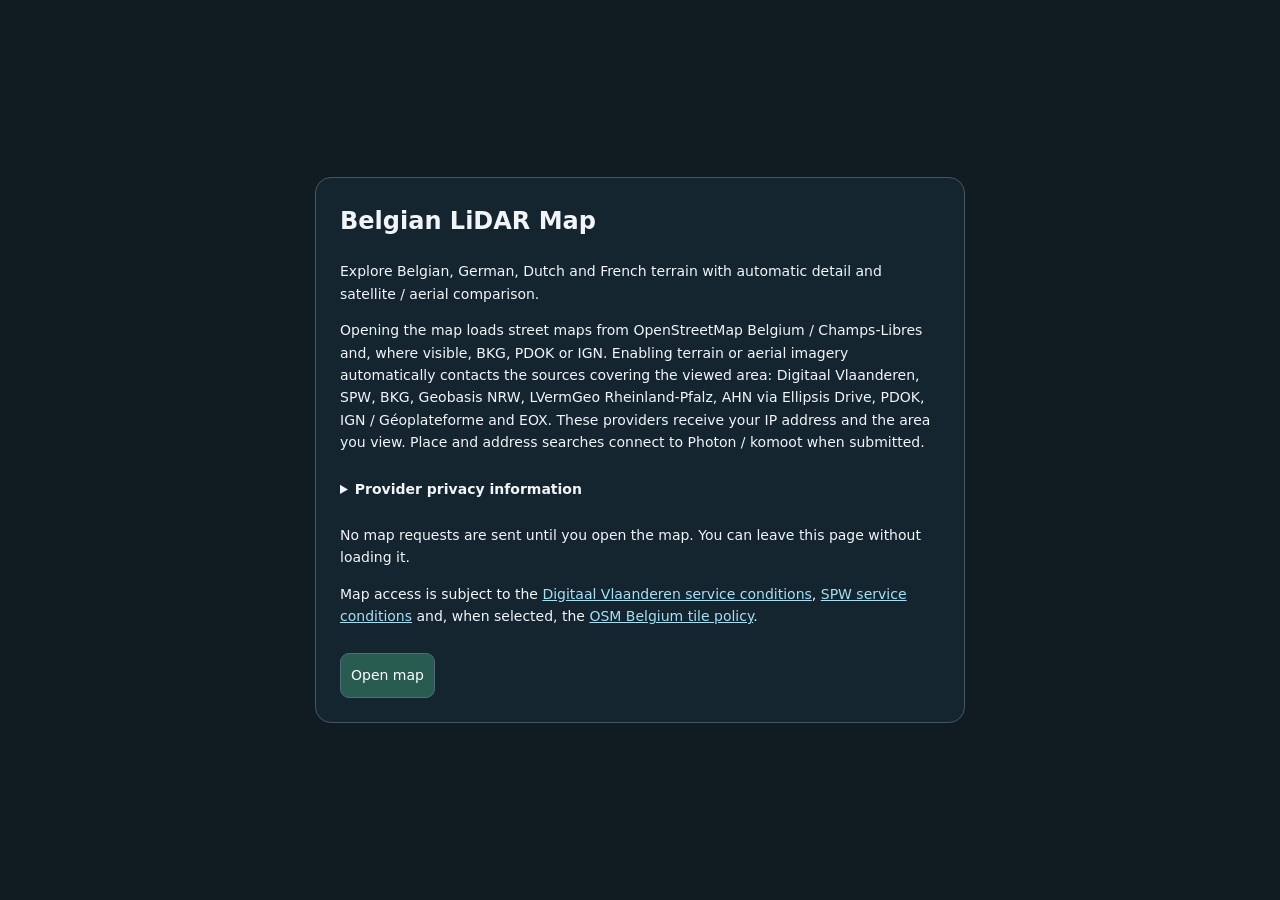
==== index.html @ ada3d0f5 "Revalidate failed cached tiles on the single bounded retry" ====
<!doctype html>
<html lang="en">
<head>
<meta charset="utf-8">
<meta name="viewport" content="width=device-width,initial-scale=1,viewport-fit=cover">
<title>Belgian LiDAR Map</title>
<link rel="stylesheet" href="vendor/leaflet/leaflet.css">
<link rel="stylesheet" href="css/styles.css">
</head>
<body>
<section id="privacyGate" class="privacy-gate" aria-labelledby="privacyTitle"><div class="privacy-card"><h1 id="privacyTitle">Belgian LiDAR Map</h1><p>Explore Belgian, German, Dutch and French terrain with automatic detail and satellite / aerial comparison.</p><p>Opening the map loads street maps from OpenStreetMap Belgium / Champs-Libres and, where visible, BKG, PDOK or IGN. Enabling terrain or aerial imagery automatically contacts the sources covering the viewed area: Digitaal Vlaanderen, SPW, BKG, Geobasis NRW, LVermGeo Rheinland-Pfalz, AHN via Ellipsis Drive, PDOK, IGN / Géoplateforme and EOX. These providers receive your IP address and the area you view. Place and address searches connect to Photon / komoot when submitted.</p><details><summary>Provider privacy information</summary><p>This viewer requests maps directly from the providers you choose. They receive your IP address, browser/request information and tile coordinates, which reveal the area being viewed. Place and address searches are sent to Photon / komoot only when you press Search or Enter. This service receives your search text, IP address and browser/request information. Coordinate input is processed locally. The application adds no analytics, cookies or browser storage; the current map position is kept in the URL fragment and can be included when you share the link.</p>
<p><strong>Digitaal Vlaanderen:</strong> the agency processes request logs and IP addresses to secure its geographic services as a task in the public interest. IP addresses are retained for at most 90 days and are accessible to service administrators. You may request access, correction, erasure, restriction or object to processing; objecting may prevent service access. Contact <a href="mailto:privacy@digitaal.vlaanderen.be">privacy@digitaal.vlaanderen.be</a>. See its <a href="https://www.vlaanderen.be/digitaal-vlaanderen/onze-diensten-en-platformen/geografische-webdiensten/gebruiksrecht-en-privacyverklaring-geografische-webdiensten" target="_blank" rel="noopener">full service privacy notice, controller details and complaint information</a>.</p>
<p><strong>German services:</strong> automatic terrain, street maps and aerial imagery send relevant map requests directly to BKG, Geobasis NRW or LVermGeo Rheinland-Pfalz. See <a href="https://www.bkg.bund.de/DE/Service/Datenschutz/datenschutz.html">BKG privacy</a>, <a href="https://www.bezreg-koeln.nrw.de/datenschutz">Bezirksregierung Köln privacy</a> and <a href="https://lvermgeo.rlp.de/datenschutz">LVermGeoRP privacy</a>.</p>
<p><strong>Netherlands:</strong> AHN terrain requests go to Ellipsis Drive; aerial and street requests go to PDOK. These services receive your IP/browser information and viewed tiles. See <a href="https://ellipsis-drive.com/privacy/">Ellipsis Drive privacy</a> and <a href="https://www.pdok.nl/privacy">PDOK privacy</a>.</p>
<p><strong>France:</strong> map, imagery and terrain requests go to IGN / Géoplateforme. See <a href="https://cartes.gouv.fr/donnees-personnelles/">cartes.gouv.fr privacy</a> and <a href="https://www.ign.fr/institut/donnees-caractere-personnel">IGN personal-data information</a>.</p>
<p><strong>EOX:</strong> satellite overview requests go to EOX IT Services GmbH, which receives your IP/browser information and viewed tiles. <a href="https://eox.at/privacy-notice/">EOX privacy</a>. The overview is the CC BY 4.0 2016 layer (2016–17 imagery), not current aerial photography.</p>
<p><strong>SPW:</strong> consult the <a href="https://geoportail.wallonie.be/vie-privee.html" target="_blank" rel="noopener">SPW privacy notice</a>; privacy contact: <a href="mailto:dpo@spw.wallonie.be">dpo@spw.wallonie.be</a>.</p>
<p><strong>OpenStreetMap Belgium / Champs-Libres:</strong> street-map requests go to their tile server. See the <a href="https://github.com/osmbe/openstreetmap-carto-be/wiki/Tile-Usage-Policy" target="_blank" rel="noopener">service and attribution policy</a> and <a href="https://www.champs-libres.coop/" target="_blank" rel="noopener">tile provider</a>.</p>
<p>When this viewer is hosted online, the website host also receives ordinary page requests and may keep access logs. Hosting-specific privacy information must be supplied by the website operator.</p></details><p>No map requests are sent until you open the map. You can leave this page without loading it.</p><p>Map access is subject to the <a href="https://www.vlaanderen.be/digitaal-vlaanderen/onze-diensten-en-platformen/geografische-webdiensten/gebruiksrecht-en-privacyverklaring-geografische-webdiensten" target="_blank" rel="noopener">Digitaal Vlaanderen service conditions</a>, <a href="https://geoportail.wallonie.be/files/documents/ConditionsSPW/LicServicesSPW.pdf" target="_blank" rel="noopener">SPW service conditions</a> and, when selected, the <a href="https://github.com/osmbe/openstreetmap-carto-be/wiki/Tile-Usage-Policy" target="_blank" rel="noopener">OSM Belgium tile policy</a>.</p><button id="startMap" type="button">Open map</button><noscript><p>Enable JavaScript to use this viewer.</p></noscript></div></section>
<div id="map" inert>
</div>
<div id="divider" class="divider">
<div class="knob">◀ ▶</div>
</div>
<aside class="panel" id="panel" inert>
<div class="heading">
<div>🗺️</div>
<div>
<strong>Belgian LiDAR Map</strong>
<small>Belgium · Germany · Netherlands · France</small>
</div>
<button id="menu" aria-label="Toggle menu">☰</button>
</div>
<div class="content">
<h3>Go to location</h3>
<div class="row">
<input id="search" class="field" type="text" placeholder="Place, address or coordinates" aria-label="Place, address or coordinates">
<button id="go">Search</button>
</div>
<div class="choices" style="margin-top:8px">
<button id="ardennes">Ardennes</button>

<button id="belgium">Belgium</button>
<button id="eifel">Eifel · 25 cm</button>
<button id="germany">Germany</button>
<button id="netherlands">Netherlands</button>
<button id="france">France</button>
</div>
<p class="muted">Search area: <strong id="searchArea">Belgium / Germany / Netherlands / France</strong>. Search data: <a href="https://www.openstreetmap.org/copyright">© OpenStreetMap contributors</a> · <a href="https://github.com/komoot/photon">Photon / komoot</a>. <a href="https://www.komoot.com/privacy">Search provider privacy</a>.</p>
<h3>Terrain layer</h3>
<select class="field" id="terrain">
<option value="auto">Automatic · finest connected detail</option>
<option value="off" selected>No LiDAR</option>
</select>
<p class="muted" id="terrainHint">Finest connected terrain wins automatically: 25 cm in Flanders / NRW; 50 cm in Wallonia, AHN Netherlands and published French LiDAR HD areas. Broader terrain fills gaps. AHN6/5 overlay AHN4 where available; French HD coverage is still being published.</p>
<h3>Compare</h3>
<label class="choice">
<input type="checkbox" id="compare" checked>
<span>Enable vertical comparison</span>
</label>
<label class="choice">
<input type="checkbox" id="compareHorizontal">
<span>Enable horizontal comparison</span>
</label>
<p class="muted">Vertical: background on the left, LiDAR on the right. Horizontal: background above, LiDAR below. Drag the white handle to compare. Only one comparison mode can be enabled.</p>
<h3>Background</h3>
<select class="field" id="background">
<option value="satellite">Satellite / aerial · automatic coverage</option>
<option value="osm" selected>Street map · automatic coverage</option>
<option value="none">No background</option>
</select>
<p class="muted" id="backgroundHint">Street maps for Belgium, Germany, Netherlands and metropolitan France.</p>
<h3>LiDAR opacity · <span id="opacityValue">100%</span>
</h3>
<input id="opacity" type="range" min="0" max="100" value="100">
<h3>Service status</h3>
<div id="status" class="status">LiDAR disabled. Choose a terrain layer.</div>
<div id="backgroundStatus" class="status" role="status"></div>
<p class="muted" id="selected">Tap map for coordinates.</p>
<div class="footer">Online connection required. Zooming past native detail does not add resolution.
<details class="sources"><summary>Sources, licences &amp; privacy</summary>
<p>Independent viewer; no provider affiliation or endorsement. Source permissions were reviewed on 10 November 2026 for this public interactive viewer. Map data keep their own licences and service conditions; the MIT code licence does not cover them. Keep provider credits and licence links visible, including in shared screenshots. Source resolution, capture date and positional accuracy differ; this is not a survey or a guarantee that features exist. A disclaimer does not grant extra data rights.</p>
<ul>
<li>Flanders terrain: <a href="https://www.vlaanderen.be/datavindplaats/catalogus/digitaal-hoogtemodel-ii-multidirectionale-hillshade-25-cm">DHM II hillshade</a>. Bron: Digitaal Vlaanderen. Public geographic service use is subject to the linked dataset and service conditions.</li>
<li>Flanders/Brussels aerial imagery: <a href="https://www.vlaanderen.be/datavindplaats/catalogus/wmts-orthofotomozaiek-middenschalig-winteropnamen-kleur-meest-recent-vlaanderen">most recent winter orthophoto mosaic</a>. Bron: Luchtopnamen Digitaal Vlaanderen. See dataset metadata for dates and reuse conditions.</li>
<li>Wallonia terrain: Service public de Wallonie (SPW), <a href="https://geoportail.wallonie.be/catalogue/89b00953-efdb-449b-baec-1c8e7ce483b5.html">MNT 2021–2022 hillshade</a>, © SPW 2021–2022, <a href="https://creativecommons.org/licenses/by/4.0/">CC BY 4.0</a>.</li>
<li>Wallonia aerial imagery: Service public de Wallonie (SPW), <a href="https://geoportail.wallonie.be/catalogue/ad55c2ce-62ad-4c3c-b3cf-8fbc270a6b6e.html">Orthophotos 2023 Été</a>, © SPW 2023, <a href="https://creativecommons.org/licenses/by/4.0/">CC BY 4.0</a>. This full-coverage 2023 layer is not a claim to the latest imagery everywhere.</li>
<li>SPW services: <a href="https://geoportail.wallonie.be/files/documents/ConditionsSPW/LicServicesSPW.pdf">service terms</a>. Normal interactive viewing only; no bulk downloads or prefetching.</li>
<li>Germany overview and colour map: © GeoBasis-DE / <a href="https://www.bkg.bund.de">BKG</a> (2026), <a href="https://creativecommons.org/licenses/by/4.0/">CC BY 4.0</a>. <a href="https://basemap.de/produkte-und-dienste/web-raster-schummerung/">Terrain documentation</a> and <a href="https://sgx.geodatenzentrum.de/public/gdz/lizenz/deu/nutzungsbedingungen_basemapde.pdf">terms</a>. Hillshade uses DGM5 with rendered pixels approximately 6.4 m; the viewer automatically overlays the connected finer regional layers.</li>
<li>North Rhine-Westphalia: <a href="https://www.bezreg-koeln.nrw.de/geobasis-nrw/produkte-und-dienste/hoehenmodelle/digitale-gelaendemodelle/gelaendeschummerung">Geobasis NRW · 0.25 m hillshade</a> and <a href="https://www.wms.nrw.de/geobasis/wms_nw_dop?SERVICE=WMS&amp;REQUEST=GetCapabilities">10 cm aerial photography</a>, <a href="https://www.govdata.de/dl-de/zero-2-0">dl-de/zero-2-0</a>.</li>
<li>Rhineland-Palatinate: ©GeoBasis-DE / <a href="https://www.lvermgeo.rlp.de">LVermGeoRP</a> 2026, <a href="https://www.govdata.de/dl-de/by-2-0">dl-de/by-2-0</a> [Daten bearbeitet]. <a href="https://www.geoportal.rlp.de/mapbender/php/mod_showMetadata.php?id=49357&amp;layout=tabs&amp;resource=layer">Hillshade 1 m metadata</a> and <a href="https://geo4.service24.rlp.de/wms/rp_dop20.fcgi?SERVICE=WMS&amp;REQUEST=GetCapabilities">20 cm aerial photography</a>.</li>
<li>Netherlands terrain: <a href="https://www.ahn.nl/dataroom">Actueel Hoogtebestand Nederland (AHN)</a>, 0.5 m ground model, AHN4 (CC0), AHN5/6 (<a href="https://creativecommons.org/licenses/by/4.0/">CC BY 4.0</a>), public services published through Ellipsis Drive. Newer available pixels overlay older coverage. The viewer requests a modified hillshade rendering; real no-data gaps remain.</li>
<li>Netherlands aerial imagery: <a href="https://www.pdok.nl/-/hoge-resolutie-luchtfoto-2026-nu-beschikbaar-bij-pdok">Samenwerkingsverband Beeldmateriaal / PDOK, current high-resolution mosaic</a>, 2026 release, 5–8 cm; <a href="https://creativecommons.org/licenses/by/4.0/">CC BY 4.0</a>. Street map: <a href="https://www.kadaster.nl/zakelijk/producten/geo-informatie/brt-achtergrondkaart">Kadaster / PDOK BRT Achtergrondkaart</a>, CC BY 4.0. <a href="https://www.pdok.nl/copyright">PDOK conditions</a>.</li>
<li>Metropolitan France and Corsica: © IGN / Géoplateforme, <a href="https://www.data.gouv.fr/datasets/mnt-lidar-hd">LiDAR HD MNT 50 cm</a>, with <a href="https://www.data.gouv.fr/datasets/rge-alti-r">RGE ALTI / broader terrain</a> underneath; <a href="https://www.data.gouv.fr/datasets/bd-ortho-r">BD ORTHO</a> aerial imagery (typically 20 cm) and <a href="https://www.data.gouv.fr/datasets/plan-ign">Plan IGN</a>. <a href="https://www.etalab.gouv.fr/licence-ouverte-open-licence/">Licence Ouverte / Open Licence 2.0</a>. Sources consulted 10 November 2026; capture/update dates vary by area and are given in the linked source metadata. HD coverage is being published progressively; some protected areas and no-data gaps are absent. <a href="https://cartes.gouv.fr/cgu/">Service terms</a>.</li>
<li>Country/region display masks: <a href="https://www.naturalearthdata.com/about/terms-of-use/">Natural Earth, public domain</a>, generalized 1:10 million boundaries. Used to clip Dutch/French imagery and street maps; narrow edge gaps are possible. These are not survey boundaries.</li>
<li>Satellite fallback: <a href="https://cloudless.eox.at">EOxCloudless</a> by <a href="https://eox.at">EOX IT Services GmbH</a> (Contains modified Copernicus Sentinel data 2016 &amp; 2017), <a href="https://creativecommons.org/licenses/by/4.0/">CC BY 4.0</a>. <a href="https://cloudless.eox.at/license-non-commercial">Product licence and attribution</a>. Only the 2016 vintage is used; later vintages have different conditions. This older overview fills gaps outside the connected detailed aerial services.</li>
<li>Street map: © <a href="https://www.openstreetmap.org/copyright">OpenStreetMap contributors</a> (ODbL data), tiles generated by <a href="https://www.champs-libres.coop/">Champs-Libres</a>, under the <a href="https://github.com/osmbe/openstreetmap-carto-be/wiki/Tile-Usage-Policy">Belgian tile-service policy</a>.</li>
</ul>
<p>Display changes: services reproject imagery for this map; the viewer clips, scales and changes opacity to compare layers. The composite puts finer sources above coarser ones, with transparent gaps showing the underlying source. AHN elevations are rendered as grayscale hillshade (315° illumination, 45° altitude, no vertical exaggeration). It does not edit the underlying source datasets. Higher zoom does not add native detail. Keep credits visible in shared screenshots.</p>
<h3>Privacy</h3>
<p>This viewer requests maps directly from the providers you choose. They receive your IP address, browser/request information and tile coordinates, which reveal the area being viewed. Place and address searches are sent to Photon / komoot only when you press Search or Enter. This service receives your search text, IP address and browser/request information. Coordinate input is processed locally. The application adds no analytics, cookies or browser storage; the current map position is kept in the URL fragment and can be included when you share the link.</p>
<p><strong>Digitaal Vlaanderen:</strong> the agency processes request logs and IP addresses to secure its geographic services as a task in the public interest. IP addresses are retained for at most 90 days and are accessible to service administrators. You may request access, correction, erasure, restriction or object to processing; objecting may prevent service access. Contact <a href="mailto:privacy@digitaal.vlaanderen.be">privacy@digitaal.vlaanderen.be</a>. See its <a href="https://www.vlaanderen.be/digitaal-vlaanderen/onze-diensten-en-platformen/geografische-webdiensten/gebruiksrecht-en-privacyverklaring-geografische-webdiensten" target="_blank" rel="noopener">full service privacy notice, controller details and complaint information</a>.</p>
<p><strong>German services:</strong> automatic terrain, street maps and aerial imagery send relevant map requests directly to BKG, Geobasis NRW or LVermGeo Rheinland-Pfalz. See <a href="https://www.bkg.bund.de/DE/Service/Datenschutz/datenschutz.html">BKG privacy</a>, <a href="https://www.bezreg-koeln.nrw.de/datenschutz">Bezirksregierung Köln privacy</a> and <a href="https://lvermgeo.rlp.de/datenschutz">LVermGeoRP privacy</a>.</p>
<p><strong>Netherlands:</strong> AHN terrain requests go to Ellipsis Drive; aerial and street requests go to PDOK. These services receive your IP/browser information and viewed tiles. See <a href="https://ellipsis-drive.com/privacy/">Ellipsis Drive privacy</a> and <a href="https://www.pdok.nl/privacy">PDOK privacy</a>.</p>
<p><strong>France:</strong> map, imagery and terrain requests go to IGN / Géoplateforme. See <a href="https://cartes.gouv.fr/donnees-personnelles/">cartes.gouv.fr privacy</a> and <a href="https://www.ign.fr/institut/donnees-caractere-personnel">IGN personal-data information</a>.</p>
<p><strong>EOX:</strong> satellite overview requests go to EOX IT Services GmbH, which receives your IP/browser information and viewed tiles. <a href="https://eox.at/privacy-notice/">EOX privacy</a>. The overview is the CC BY 4.0 2016 layer (2016–17 imagery), not current aerial photography.</p>
<p><strong>SPW:</strong> consult the <a href="https://geoportail.wallonie.be/vie-privee.html" target="_blank" rel="noopener">SPW privacy notice</a>; privacy contact: <a href="mailto:dpo@spw.wallonie.be">dpo@spw.wallonie.be</a>.</p>
<p><strong>OpenStreetMap Belgium / Champs-Libres:</strong> street-map requests go to their tile server. See the <a href="https://github.com/osmbe/openstreetmap-carto-be/wiki/Tile-Usage-Policy" target="_blank" rel="noopener">service and attribution policy</a> and <a href="https://www.champs-libres.coop/" target="_blank" rel="noopener">tile provider</a>.</p>
<p>When this viewer is hosted online, the website host also receives ordinary page requests and may keep access logs. Hosting-specific privacy information must be supplied by the website operator.</p>
<details><summary>Leaflet 1.9.4 · BSD-2-Clause licence</summary><pre class="licence">BSD 2-Clause License

Copyright (c) 2010-2023, Volodymyr Agafonkin
Copyright (c) 2010-2011, CloudMade
All rights reserved.

Redistribution and use in source and binary forms, with or without
modification, are permitted provided that the following conditions are met:

1. Redistributions of source code must retain the above copyright notice, this
   list of conditions and the following disclaimer.

2. Redistributions in binary form must reproduce the above copyright notice,
   this list of conditions and the following disclaimer in the documentation
   and/or other materials provided with the distribution.

THIS SOFTWARE IS PROVIDED BY THE COPYRIGHT HOLDERS AND CONTRIBUTORS "AS IS"
AND ANY EXPRESS OR IMPLIED WARRANTIES, INCLUDING, BUT NOT LIMITED TO, THE
IMPLIED WARRANTIES OF MERCHANTABILITY AND FITNESS FOR A PARTICULAR PURPOSE ARE
DISCLAIMED. IN NO EVENT SHALL THE COPYRIGHT HOLDER OR CONTRIBUTORS BE LIABLE
FOR ANY DIRECT, INDIRECT, INCIDENTAL, SPECIAL, EXEMPLARY, OR CONSEQUENTIAL
DAMAGES (INCLUDING, BUT NOT LIMITED TO, PROCUREMENT OF SUBSTITUTE GOODS OR
SERVICES; LOSS OF USE, DATA, OR PROFITS; OR BUSINESS INTERRUPTION) HOWEVER
CAUSED AND ON ANY THEORY OF LIABILITY, WHETHER IN CONTRACT, STRICT LIABILITY,
OR TORT (INCLUDING NEGLIGENCE OR OTHERWISE) ARISING IN ANY WAY OUT OF THE USE
OF THIS SOFTWARE, EVEN IF ADVISED OF THE POSSIBILITY OF SUCH DAMAGE.
</pre></details>
<p>Only ordinary interactive viewing is provided: no bulk requests, offline map packs or prefetching. Public services can limit access or change. The website operator remains responsible for hosting-specific privacy and contact information.
</p><p>The original viewer code is MIT licensed. This does not license the map datasets, provider services or third-party software under MIT.</p>
</details>
</div>
</div>
</aside>
<div class="coords" id="coords">
</div>
<script src="vendor/leaflet/leaflet.js"></script>
<script src="js/map.js"></script>
<script src="js/coverage.js?v=nlfr-6"></script>
<script src="js/layers.js?v=nlfr-6"></script>
<script src="js/comparison.js"></script>
<script src="js/app.js?v=nlfr-6"></script>
</body>
</html>
---- vendor/leaflet/leaflet.css ----
/* required styles */

.leaflet-pane,
.leaflet-tile,
.leaflet-marker-icon,
.leaflet-marker-shadow,
.leaflet-tile-container,
.leaflet-pane > svg,
.leaflet-pane > canvas,
.leaflet-zoom-box,
.leaflet-image-layer,
.leaflet-layer {
	position: absolute;
	left: 0;
	top: 0;
	}
.leaflet-container {
	overflow: hidden;
	}
.leaflet-tile,
.leaflet-marker-icon,
.leaflet-marker-shadow {
	-webkit-user-select: none;
	   -moz-user-select: none;
	        user-select: none;
	  -webkit-user-drag: none;
	}
/* Prevents IE11 from highlighting tiles in blue */
.leaflet-tile::selection {
	background: transparent;
}
/* Safari renders non-retina tile on retina better with this, but Chrome is worse */
.leaflet-safari .leaflet-tile {
	image-rendering: -webkit-optimize-contrast;
	}
/* hack that prevents hw layers "stretching" when loading new tiles */
.leaflet-safari .leaflet-tile-container {
	width: 1600px;
	height: 1600px;
	-webkit-transform-origin: 0 0;
	}
.leaflet-marker-icon,
.leaflet-marker-shadow {
	display: block;
	}
/* .leaflet-container svg: reset svg max-width decleration shipped in Joomla! (joomla.org) 3.x */
/* .leaflet-container img: map is broken in FF if you have max-width: 100% on tiles */
.leaflet-container .leaflet-overlay-pane svg {
	max-width: none !important;
	max-height: none !important;
	}
.leaflet-container .leaflet-marker-pane img,
.leaflet-container .leaflet-shadow-pane img,
.leaflet-container .leaflet-tile-pane img,
.leaflet-container img.leaflet-image-layer,
.leaflet-container .leaflet-tile {
	max-width: none !important;
	max-height: none !important;
	width: auto;
	padding: 0;
	}

.leaflet-container img.leaflet-tile {
	/* See: https://bugs.chromium.org/p/chromium/issues/detail?id=600120 */
	mix-blend-mode: plus-lighter;
}

.leaflet-container.leaflet-touch-zoom {
	-ms-touch-action: pan-x pan-y;
	touch-action: pan-x pan-y;
	}
.leaflet-container.leaflet-touch-drag {
	-ms-touch-action: pinch-zoom;
	/* Fallback for FF which doesn't support pinch-zoom */
	touch-action: none;
	touch-action: pinch-zoom;
}
.leaflet-container.leaflet-touch-drag.leaflet-touch-zoom {
	-ms-touch-action: none;
	touch-action: none;
}
.leaflet-container {
	-webkit-tap-highlight-color: transparent;
}
.leaflet-container a {
	-webkit-tap-highlight-color: rgba(51, 181, 229, 0.4);
}
.leaflet-tile {
	filter: inherit;
	visibility: hidden;
	}
.leaflet-tile-loaded {
	visibility: inherit;
	}
.leaflet-zoom-box {
	width: 0;
	height: 0;
	-moz-box-sizing: border-box;
	     box-sizing: border-box;
	z-index: 800;
	}
/* workaround for https://bugzilla.mozilla.org/show_bug.cgi?id=888319 */
.leaflet-overlay-pane svg {
	-moz-user-select: none;
	}

.leaflet-pane         { z-index: 400; }

.leaflet-tile-pane    { z-index: 200; }
.leaflet-overlay-pane { z-index: 400; }
.leaflet-shadow-pane  { z-index: 500; }
.leaflet-marker-pane  { z-index: 600; }
.leaflet-tooltip-pane   { z-index: 650; }
.leaflet-popup-pane   { z-index: 700; }

.leaflet-map-pane canvas { z-index: 100; }
.leaflet-map-pane svg    { z-index: 200; }

.leaflet-vml-shape {
	width: 1px;
	height: 1px;
	}
.lvml {
	behavior: url(#default#VML);
	display: inline-block;
	position: absolute;
	}


/* control positioning */

.leaflet-control {
	position: relative;
	z-index: 800;
	pointer-events: visiblePainted; /* IE 9-10 doesn't have auto */
	pointer-events: auto;
	}
.leaflet-top,
.leaflet-bottom {
	position: absolute;
	z-index: 1000;
	pointer-events: none;
	}
.leaflet-top {
	top: 0;
	}
.leaflet-right {
	right: 0;
	}
.leaflet-bottom {
	bottom: 0;
	}
.leaflet-left {
	left: 0;
	}
.leaflet-control {
	float: left;
	clear: both;
	}
.leaflet-right .leaflet-control {
	float: right;
	}
.leaflet-top .leaflet-control {
	margin-top: 10px;
	}
.leaflet-bottom .leaflet-control {
	margin-bottom: 10px;
	}
.leaflet-left .leaflet-control {
	margin-left: 10px;
	}
.leaflet-right .leaflet-control {
	margin-right: 10px;
	}


/* zoom and fade animations */

.leaflet-fade-anim .leaflet-popup {
	opacity: 0;
	-webkit-transition: opacity 0.2s linear;
	   -moz-transition: opacity 0.2s linear;
	        transition: opacity 0.2s linear;
	}
.leaflet-fade-anim .leaflet-map-pane .leaflet-popup {
	opacity: 1;
	}
.leaflet-zoom-animated {
	-webkit-transform-origin: 0 0;
	    -ms-transform-origin: 0 0;
	        transform-origin: 0 0;
	}
svg.leaflet-zoom-animated {
	will-change: transform;
}

.leaflet-zoom-anim .leaflet-zoom-animated {
	-webkit-transition: -webkit-transform 0.25s cubic-bezier(0,0,0.25,1);
	   -moz-transition:    -moz-transform 0.25s cubic-bezier(0,0,0.25,1);
	        transition:         transform 0.25s cubic-bezier(0,0,0.25,1);
	}
.leaflet-zoom-anim .leaflet-tile,
.leaflet-pan-anim .leaflet-tile {
	-webkit-transition: none;
	   -moz-transition: none;
	        transition: none;
	}

.leaflet-zoom-anim .leaflet-zoom-hide {
	visibility: hidden;
	}


/* cursors */

.leaflet-interactive {
	cursor: pointer;
	}
.leaflet-grab {
	cursor: -webkit-grab;
	cursor:    -moz-grab;
	cursor:         grab;
	}
.leaflet-crosshair,
.leaflet-crosshair .leaflet-interactive {
	cursor: crosshair;
	}
.leaflet-popup-pane,
.leaflet-control {
	cursor: auto;
	}
.leaflet-dragging .leaflet-grab,
.leaflet-dragging .leaflet-grab .leaflet-interactive,
.leaflet-dragging .leaflet-marker-draggable {
	cursor: move;
	cursor: -webkit-grabbing;
	cursor:    -moz-grabbing;
	cursor:         grabbing;
	}

/* marker & overlays interactivity */
.leaflet-marker-icon,
.leaflet-marker-shadow,
.leaflet-image-layer,
.leaflet-pane > svg path,
.leaflet-tile-container {
	pointer-events: none;
	}

.leaflet-marker-icon.leaflet-interactive,
.leaflet-image-layer.leaflet-interactive,
.leaflet-pane > svg path.leaflet-interactive,
svg.leaflet-image-layer.leaflet-interactive path {
	pointer-events: visiblePainted; /* IE 9-10 doesn't have auto */
	pointer-events: auto;
	}

/* visual tweaks */

.leaflet-container {
	background: #ddd;
	outline-offset: 1px;
	}
.leaflet-container a {
	color: #0078A8;
	}
.leaflet-zoom-box {
	border: 2px dotted #38f;
	background: rgba(255,255,255,0.5);
	}


/* general typography */
.leaflet-container {
	font-family: "Helvetica Neue", Arial, Helvetica, sans-serif;
	font-size: 12px;
	font-size: 0.75rem;
	line-height: 1.5;
	}


/* general toolbar styles */

.leaflet-bar {
	box-shadow: 0 1px 5px rgba(0,0,0,0.65);
	border-radius: 4px;
	}
.leaflet-bar a {
	background-color: #fff;
	border-bottom: 1px solid #ccc;
	width: 26px;
	height: 26px;
	line-height: 26px;
	display: block;
	text-align: center;
	text-decoration: none;
	color: black;
	}
.leaflet-bar a,
.leaflet-control-layers-toggle {
	background-position: 50% 50%;
	background-repeat: no-repeat;
	display: block;
	}
.leaflet-bar a:hover,
.leaflet-bar a:focus {
	background-color: #f4f4f4;
	}
.leaflet-bar a:first-child {
	border-top-left-radius: 4px;
	border-top-right-radius: 4px;
	}
.leaflet-bar a:last-child {
	border-bottom-left-radius: 4px;
	border-bottom-right-radius: 4px;
	border-bottom: none;
	}
.leaflet-bar a.leaflet-disabled {
	cursor: default;
	background-color: #f4f4f4;
	color: #bbb;
	}

.leaflet-touch .leaflet-bar a {
	width: 30px;
	height: 30px;
	line-height: 30px;
	}
.leaflet-touch .leaflet-bar a:first-child {
	border-top-left-radius: 2px;
	border-top-right-radius: 2px;
	}
.leaflet-touch .leaflet-bar a:last-child {
	border-bottom-left-radius: 2px;
	border-bottom-right-radius: 2px;
	}

/* zoom control */

.leaflet-control-zoom-in,
.leaflet-control-zoom-out {
	font: bold 18px 'Lucida Console', Monaco, monospace;
	text-indent: 1px;
	}

.leaflet-touch .leaflet-control-zoom-in, .leaflet-touch .leaflet-control-zoom-out  {
	font-size: 22px;
	}


/* layers control */

.leaflet-control-layers {
	box-shadow: 0 1px 5px rgba(0,0,0,0.4);
	background: #fff;
	border-radius: 5px;
	}
.leaflet-control-layers-toggle {
	background-image: url(images/layers.png);
	width: 36px;
	height: 36px;
	}
.leaflet-retina .leaflet-control-layers-toggle {
	background-image: url(images/layers-2x.png);
	background-size: 26px 26px;
	}
.leaflet-touch .leaflet-control-layers-toggle {
	width: 44px;
	height: 44px;
	}
.leaflet-control-layers .leaflet-control-layers-list,
.leaflet-control-layers-expanded .leaflet-control-layers-toggle {
	display: none;
	}
.leaflet-control-layers-expanded .leaflet-control-layers-list {
	display: block;
	position: relative;
	}
.leaflet-control-layers-expanded {
	padding: 6px 10px 6px 6px;
	color: #333;
	background: #fff;
	}
.leaflet-control-layers-scrollbar {
	overflow-y: scroll;
	overflow-x: hidden;
	padding-right: 5px;
	}
.leaflet-control-layers-selector {
	margin-top: 2px;
	position: relative;
	top: 1px;
	}
.leaflet-control-layers label {
	display: block;
	font-size: 13px;
	font-size: 1.08333em;
	}
.leaflet-control-layers-separator {
	height: 0;
	border-top: 1px solid #ddd;
	margin: 5px -10px 5px -6px;
	}

/* Default icon URLs */
.leaflet-default-icon-path { /* used only in path-guessing heuristic, see L.Icon.Default */
	background-image: url(images/marker-icon.png);
	}


/* attribution and scale controls */

.leaflet-container .leaflet-control-attribution {
	background: #fff;
	background: rgba(255, 255, 255, 0.8);
	margin: 0;
	}
.leaflet-control-attribution,
.leaflet-control-scale-line {
	padding: 0 5px;
	color: #333;
	line-height: 1.4;
	}
.leaflet-control-attribution a {
	text-decoration: none;
	}
.leaflet-control-attribution a:hover,
.leaflet-control-attribution a:focus {
	text-decoration: underline;
	}
.leaflet-attribution-flag {
	display: inline !important;
	vertical-align: baseline !important;
	width: 1em;
	height: 0.6669em;
	}
.leaflet-left .leaflet-control-scale {
	margin-left: 5px;
	}
.leaflet-bottom .leaflet-control-scale {
	margin-bottom: 5px;
	}
.leaflet-control-scale-line {
	border: 2px solid #777;
	border-top: none;
	line-height: 1.1;
	padding: 2px 5px 1px;
	white-space: nowrap;
	-moz-box-sizing: border-box;
	     box-sizing: border-box;
	background: rgba(255, 255, 255, 0.8);
	text-shadow: 1px 1px #fff;
	}
.leaflet-control-scale-line:not(:first-child) {
	border-top: 2px solid #777;
	border-bottom: none;
	margin-top: -2px;
	}
.leaflet-control-scale-line:not(:first-child):not(:last-child) {
	border-bottom: 2px solid #777;
	}

.leaflet-touch .leaflet-control-attribution,
.leaflet-touch .leaflet-control-layers,
.leaflet-touch .leaflet-bar {
	box-shadow: none;
	}
.leaflet-touch .leaflet-control-layers,
.leaflet-touch .leaflet-bar {
	border: 2px solid rgba(0,0,0,0.2);
	background-clip: padding-box;
	}


/* popup */

.leaflet-popup {
	position: absolute;
	text-align: center;
	margin-bottom: 20px;
	}
.leaflet-popup-content-wrapper {
	padding: 1px;
	text-align: left;
	border-radius: 12px;
	}
.leaflet-popup-content {
	margin: 13px 24px 13px 20px;
	line-height: 1.3;
	font-size: 13px;
	font-size: 1.08333em;
	min-height: 1px;
	}
.leaflet-popup-content p {
	margin: 17px 0;
	margin: 1.3em 0;
	}
.leaflet-popup-tip-container {
	width: 40px;
	height: 20px;
	position: absolute;
	left: 50%;
	margin-top: -1px;
	margin-left: -20px;
	overflow: hidden;
	pointer-events: none;
	}
.leaflet-popup-tip {
	width: 17px;
	height: 17px;
	padding: 1px;

	margin: -10px auto 0;
	pointer-events: auto;

	-webkit-transform: rotate(45deg);
	   -moz-transform: rotate(45deg);
	    -ms-transform: rotate(45deg);
	        transform: rotate(45deg);
	}
.leaflet-popup-content-wrapper,
.leaflet-popup-tip {
	background: white;
	color: #333;
	box-shadow: 0 3px 14px rgba(0,0,0,0.4);
	}
.leaflet-container a.leaflet-popup-close-button {
	position: absolute;
	top: 0;
	right: 0;
	border: none;
	text-align: center;
	width: 24px;
	height: 24px;
	font: 16px/24px Tahoma, Verdana, sans-serif;
	color: #757575;
	text-decoration: none;
	background: transparent;
	}
.leaflet-container a.leaflet-popup-close-button:hover,
.leaflet-container a.leaflet-popup-close-button:focus {
	color: #585858;
	}
.leaflet-popup-scrolled {
	overflow: auto;
	}

.leaflet-oldie .leaflet-popup-content-wrapper {
	-ms-zoom: 1;
	}
.leaflet-oldie .leaflet-popup-tip {
	width: 24px;
	margin: 0 auto;

	-ms-filter: "progid:DXImageTransform.Microsoft.Matrix(M11=0.70710678, M12=0.70710678, M21=-0.70710678, M22=0.70710678)";
	filter: progid:DXImageTransform.Microsoft.Matrix(M11=0.70710678, M12=0.70710678, M21=-0.70710678, M22=0.70710678);
	}

.leaflet-oldie .leaflet-control-zoom,
.leaflet-oldie .leaflet-control-layers,
.leaflet-oldie .leaflet-popup-content-wrapper,
.leaflet-oldie .leaflet-popup-tip {
	border: 1px solid #999;
	}


/* div icon */

.leaflet-div-icon {
	background: #fff;
	border: 1px solid #666;
	}


/* Tooltip */
/* Base styles for the element that has a tooltip */
.leaflet-tooltip {
	position: absolute;
	padding: 6px;
	background-color: #fff;
	border: 1px solid #fff;
	border-radius: 3px;
	color: #222;
	white-space: nowrap;
	-webkit-user-select: none;
	-moz-user-select: none;
	-ms-user-select: none;
	user-select: none;
	pointer-events: none;
	box-shadow: 0 1px 3px rgba(0,0,0,0.4);
	}
.leaflet-tooltip.leaflet-interactive {
	cursor: pointer;
	pointer-events: auto;
	}
.leaflet-tooltip-top:before,
.leaflet-tooltip-bottom:before,
.leaflet-tooltip-left:before,
.leaflet-tooltip-right:before {
	position: absolute;
	pointer-events: none;
	border: 6px solid transparent;
	background: transparent;
	content: "";
	}

/* Directions */

.leaflet-tooltip-bottom {
	margin-top: 6px;
}
.leaflet-tooltip-top {
	margin-top: -6px;
}
.leaflet-tooltip-bottom:before,
.leaflet-tooltip-top:before {
	left: 50%;
	margin-left: -6px;
	}
.leaflet-tooltip-top:before {
	bottom: 0;
	margin-bottom: -12px;
	border-top-color: #fff;
	}
.leaflet-tooltip-bottom:before {
	top: 0;
	margin-top: -12px;
	margin-left: -6px;
	border-bottom-color: #fff;
	}
.leaflet-tooltip-left {
	margin-left: -6px;
}
.leaflet-tooltip-right {
	margin-left: 6px;
}
.leaflet-tooltip-left:before,
.leaflet-tooltip-right:before {
	top: 50%;
	margin-top: -6px;
	}
.leaflet-tooltip-left:before {
	right: 0;
	margin-right: -12px;
	border-left-color: #fff;
	}
.leaflet-tooltip-right:before {
	left: 0;
	margin-left: -12px;
	border-right-color: #fff;
	}

/* Printing */

@media print {
	/* Prevent printers from removing background-images of controls. */
	.leaflet-control {
		-webkit-print-color-adjust: exact;
		print-color-adjust: exact;
		}
	}
---- css/styles.css ----
*{box-sizing:border-box}body{margin:0;background:#101b22;color:#f1f5f7;font:14px system-ui,sans-serif}#map{position:fixed;inset:0}.leaflet-container{background:transparent}.panel{position:fixed;z-index:2000;top:12px;left:12px;width:min(360px,calc(100vw - 24px));max-height:calc(100dvh - 24px);overflow:auto;border:1px solid #465865;border-radius:16px;background:#142530f5;box-shadow:0 6px 30px #0007}.panel.closed{width:auto}.panel.closed .content{display:none}.heading{display:flex;align-items:center;gap:10px;padding:13px}.heading strong{font-size:16px}.heading small{display:block;font-size:11px;color:#b5c5ca}.heading button{margin-left:auto}.content{padding:0 14px 16px}h3{font-size:11px;text-transform:uppercase;letter-spacing:.08em;color:#a6c7c8;margin:17px 0 8px}button,select,input{font:inherit}button,select,input[type=text]{background:#263c48;color:white;border:1px solid #526b78;border-radius:9px;padding:10px}button{cursor:pointer}button:active{background:#43616f}.field{width:100%}.row{display:flex;gap:8px}.row>*{min-width:0}.row input{flex:1}.row button{flex-shrink:0}.choices{display:flex;flex-wrap:wrap;gap:7px}.choices button{flex:1}.choice{display:flex;align-items:center;gap:10px;padding:10px 4px;cursor:pointer}.choice input{width:20px;height:20px;accent-color:#7bd0bc}.choice span{flex:1}.muted{color:#afc0c8;font-size:12px;line-height:1.5}.status{font-size:12px;line-height:1.5;min-height:20px;color:#e9cb88}.status.good{color:#91dfbd}input[type=range]{width:100%;accent-color:#75d3c2}a{color:#a7dff3}.footer{border-top:1px solid #43555d;margin-top:14px;padding-top:10px;font-size:11px;color:#aebec6}.divider{position:fixed;z-index:1000;top:0;bottom:0;width:42px;transform:translateX(-50%);touch-action:none;cursor:ew-resize;user-select:none;display:none}.divider:before{content:'';position:absolute;top:0;bottom:0;left:20px;width:3px;background:#fff;box-shadow:0 0 5px #000a}.knob{position:absolute;top:55%;left:50%;transform:translate(-50%,-50%);border-radius:50%;width:53px;height:53px;display:grid;place-items:center;background:white;color:#172731;font-weight:700;box-shadow:0 3px 10px #0008}.coords{position:fixed;z-index:950;bottom:28px;left:12px;background:#172934dc;padding:7px 9px;border-radius:7px;font-size:11px;pointer-events:none}.leaflet-control-zoom{margin-bottom:55px!important}.leaflet-control-attribution{font-size:9px!important}@media(max-width:600px){.panel{top:8px;left:8px}.coords{bottom:38px}}

.leaflet-tile-container img{pointer-events:none}.divider:focus-visible .knob{outline:3px solid #75d3c2;outline-offset:3px}

.privacy-gate{position:fixed;inset:0;z-index:5000;overflow:auto;background:#101b22;display:grid;place-items:start center;padding:24px}.privacy-gate[hidden]{display:none}.privacy-card{width:min(650px,100%);margin:auto;background:#142530;border:1px solid #465865;border-radius:16px;padding:24px;line-height:1.6}.privacy-card h1{font-size:24px;margin-top:0}.privacy-card button{margin-top:12px;background:#285c50}summary{cursor:pointer;padding:10px 0;font-weight:600}details p,details li{line-height:1.6}.sources ul{padding-left:18px}.licence{white-space:pre-wrap;overflow-wrap:anywhere;font-size:11px}.leaflet-control-attribution{font-size:11px!important;max-width:calc(100vw - 20px);line-height:1.5!important}.leaflet-container a{color:#07516b}.leaflet-control-attribution a{color:#07516b}

.divider.horizontal{right:0;bottom:auto;width:auto;height:42px;transform:translateY(-50%);cursor:ns-resize}
.divider.horizontal:before{top:20px;bottom:auto;left:0;right:0;width:auto;height:3px}
.divider.horizontal .knob{top:50%;left:55%}
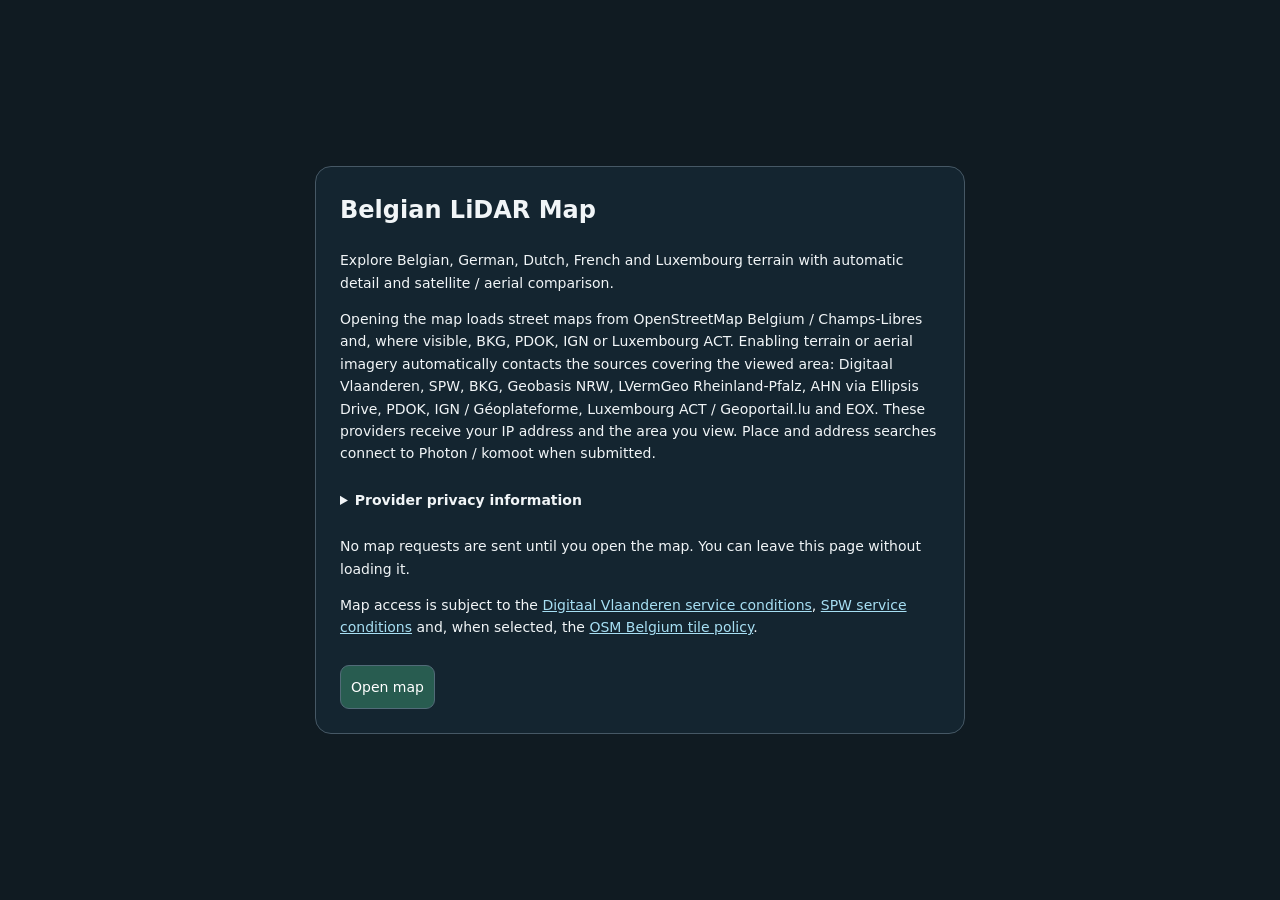
==== commit 333952d5: "Add Luxembourg coverage and shared tile scheduling with bounded recovery" ====
--- a/index.html
+++ b/index.html
@@ -8,11 +8,12 @@
 <link rel="stylesheet" href="css/styles.css">
 </head>
 <body>
-<section id="privacyGate" class="privacy-gate" aria-labelledby="privacyTitle"><div class="privacy-card"><h1 id="privacyTitle">Belgian LiDAR Map</h1><p>Explore Belgian, German, Dutch and French terrain with automatic detail and satellite / aerial comparison.</p><p>Opening the map loads street maps from OpenStreetMap Belgium / Champs-Libres and, where visible, BKG, PDOK or IGN. Enabling terrain or aerial imagery automatically contacts the sources covering the viewed area: Digitaal Vlaanderen, SPW, BKG, Geobasis NRW, LVermGeo Rheinland-Pfalz, AHN via Ellipsis Drive, PDOK, IGN / Géoplateforme and EOX. These providers receive your IP address and the area you view. Place and address searches connect to Photon / komoot when submitted.</p><details><summary>Provider privacy information</summary><p>This viewer requests maps directly from the providers you choose. They receive your IP address, browser/request information and tile coordinates, which reveal the area being viewed. Place and address searches are sent to Photon / komoot only when you press Search or Enter. This service receives your search text, IP address and browser/request information. Coordinate input is processed locally. The application adds no analytics, cookies or browser storage; the current map position is kept in the URL fragment and can be included when you share the link.</p>
+<section id="privacyGate" class="privacy-gate" aria-labelledby="privacyTitle"><div class="privacy-card"><h1 id="privacyTitle">Belgian LiDAR Map</h1><p>Explore Belgian, German, Dutch, French and Luxembourg terrain with automatic detail and satellite / aerial comparison.</p><p>Opening the map loads street maps from OpenStreetMap Belgium / Champs-Libres and, where visible, BKG, PDOK, IGN or Luxembourg ACT. Enabling terrain or aerial imagery automatically contacts the sources covering the viewed area: Digitaal Vlaanderen, SPW, BKG, Geobasis NRW, LVermGeo Rheinland-Pfalz, AHN via Ellipsis Drive, PDOK, IGN / Géoplateforme, Luxembourg ACT / Geoportail.lu and EOX. These providers receive your IP address and the area you view. Place and address searches connect to Photon / komoot when submitted.</p><details><summary>Provider privacy information</summary><p>This viewer requests maps directly from the providers you choose. They receive your IP address, browser/request information and tile coordinates, which reveal the area being viewed. Place and address searches are sent to Photon / komoot only when you press Search or Enter. This service receives your search text, IP address and browser/request information. Coordinate input is processed locally. The application adds no analytics, cookies or browser storage; the current map position is kept in the URL fragment and can be included when you share the link.</p>
 <p><strong>Digitaal Vlaanderen:</strong> the agency processes request logs and IP addresses to secure its geographic services as a task in the public interest. IP addresses are retained for at most 90 days and are accessible to service administrators. You may request access, correction, erasure, restriction or object to processing; objecting may prevent service access. Contact <a href="mailto:privacy@digitaal.vlaanderen.be">privacy@digitaal.vlaanderen.be</a>. See its <a href="https://www.vlaanderen.be/digitaal-vlaanderen/onze-diensten-en-platformen/geografische-webdiensten/gebruiksrecht-en-privacyverklaring-geografische-webdiensten" target="_blank" rel="noopener">full service privacy notice, controller details and complaint information</a>.</p>
 <p><strong>German services:</strong> automatic terrain, street maps and aerial imagery send relevant map requests directly to BKG, Geobasis NRW or LVermGeo Rheinland-Pfalz. See <a href="https://www.bkg.bund.de/DE/Service/Datenschutz/datenschutz.html">BKG privacy</a>, <a href="https://www.bezreg-koeln.nrw.de/datenschutz">Bezirksregierung Köln privacy</a> and <a href="https://lvermgeo.rlp.de/datenschutz">LVermGeoRP privacy</a>.</p>
 <p><strong>Netherlands:</strong> AHN terrain requests go to Ellipsis Drive; aerial and street requests go to PDOK. These services receive your IP/browser information and viewed tiles. See <a href="https://ellipsis-drive.com/privacy/">Ellipsis Drive privacy</a> and <a href="https://www.pdok.nl/privacy">PDOK privacy</a>.</p>
 <p><strong>France:</strong> map, imagery and terrain requests go to IGN / Géoplateforme. See <a href="https://cartes.gouv.fr/donnees-personnelles/">cartes.gouv.fr privacy</a> and <a href="https://www.ign.fr/institut/donnees-caractere-personnel">IGN personal-data information</a>.</p>
+<p><strong>Luxembourg:</strong> terrain requests go to the public ACT WMS, and aerial/basemap requests go to the ACT open-data WMTS. They receive your IP/browser information and viewed tiles. <a href="https://www.geoportail.lu/en/about-us/terms-conditions/">ACT / Geoportail.lu terms and privacy information</a>.</p>
 <p><strong>EOX:</strong> satellite overview requests go to EOX IT Services GmbH, which receives your IP/browser information and viewed tiles. <a href="https://eox.at/privacy-notice/">EOX privacy</a>. The overview is the CC BY 4.0 2016 layer (2016–17 imagery), not current aerial photography.</p>
 <p><strong>SPW:</strong> consult the <a href="https://geoportail.wallonie.be/vie-privee.html" target="_blank" rel="noopener">SPW privacy notice</a>; privacy contact: <a href="mailto:dpo@spw.wallonie.be">dpo@spw.wallonie.be</a>.</p>
 <p><strong>OpenStreetMap Belgium / Champs-Libres:</strong> street-map requests go to their tile server. See the <a href="https://github.com/osmbe/openstreetmap-carto-be/wiki/Tile-Usage-Policy" target="_blank" rel="noopener">service and attribution policy</a> and <a href="https://www.champs-libres.coop/" target="_blank" rel="noopener">tile provider</a>.</p>
@@ -27,7 +28,7 @@
 <div>🗺️</div>
 <div>
 <strong>Belgian LiDAR Map</strong>
-<small>Belgium · Germany · Netherlands · France</small>
+<small>Belgium · Germany · Netherlands · France · Luxembourg</small>
 </div>
 <button id="menu" aria-label="Toggle menu">☰</button>
 </div>
@@ -45,14 +46,15 @@
 <button id="germany">Germany</button>
 <button id="netherlands">Netherlands</button>
 <button id="france">France</button>
+<button id="luxembourg">Luxembourg</button>
 </div>
-<p class="muted">Search area: <strong id="searchArea">Belgium / Germany / Netherlands / France</strong>. Search data: <a href="https://www.openstreetmap.org/copyright">© OpenStreetMap contributors</a> · <a href="https://github.com/komoot/photon">Photon / komoot</a>. <a href="https://www.komoot.com/privacy">Search provider privacy</a>.</p>
+<p class="muted">Search area: <strong id="searchArea">Belgium / Germany / Netherlands / France / Luxembourg</strong>. Search data: <a href="https://www.openstreetmap.org/copyright">© OpenStreetMap contributors</a> · <a href="https://github.com/komoot/photon">Photon / komoot</a>. <a href="https://www.komoot.com/privacy">Search provider privacy</a>.</p>
 <h3>Terrain layer</h3>
 <select class="field" id="terrain">
 <option value="auto">Automatic · finest connected detail</option>
 <option value="off" selected>No LiDAR</option>
 </select>
-<p class="muted" id="terrainHint">Finest connected terrain wins automatically: 25 cm in Flanders / NRW; 50 cm in Wallonia, AHN Netherlands and published French LiDAR HD areas. Broader terrain fills gaps. AHN6/5 overlay AHN4 where available; French HD coverage is still being published.</p>
+<p class="muted" id="terrainHint">Finest connected terrain wins automatically: 25 cm in Flanders / NRW; 50 cm in Wallonia, AHN Netherlands Luxembourg (LiDAR 2024) and published French LiDAR HD areas. Newer AHN and French HD load from zoom 12; French high-resolution fallback from zoom 11. Broader terrain fills gaps. AHN6/5 overlay AHN4 where available; French HD coverage is still being published.</p>
 <h3>Compare</h3>
 <label class="choice">
 <input type="checkbox" id="compare" checked>
@@ -69,13 +71,14 @@
 <option value="osm" selected>Street map · automatic coverage</option>
 <option value="none">No background</option>
 </select>
-<p class="muted" id="backgroundHint">Street maps for Belgium, Germany, Netherlands and metropolitan France.</p>
+<p class="muted" id="backgroundHint">Street maps for Belgium, Germany, Netherlands, metropolitan France and Luxembourg.</p>
 <h3>LiDAR opacity · <span id="opacityValue">100%</span>
 </h3>
 <input id="opacity" type="range" min="0" max="100" value="100">
 <h3>Service status</h3>
 <div id="status" class="status">LiDAR disabled. Choose a terrain layer.</div>
 <div id="backgroundStatus" class="status" role="status"></div>
+<button id="retryTiles" type="button" hidden>Retry failed tiles</button>
 <p class="muted" id="selected">Tap map for coordinates.</p>
 <div class="footer">Online connection required. Zooming past native detail does not add resolution.
 <details class="sources"><summary>Sources, licences &amp; privacy</summary>
@@ -92,6 +95,7 @@
 <li>Netherlands terrain: <a href="https://www.ahn.nl/dataroom">Actueel Hoogtebestand Nederland (AHN)</a>, 0.5 m ground model, AHN4 (CC0), AHN5/6 (<a href="https://creativecommons.org/licenses/by/4.0/">CC BY 4.0</a>), public services published through Ellipsis Drive. Newer available pixels overlay older coverage. The viewer requests a modified hillshade rendering; real no-data gaps remain.</li>
 <li>Netherlands aerial imagery: <a href="https://www.pdok.nl/-/hoge-resolutie-luchtfoto-2026-nu-beschikbaar-bij-pdok">Samenwerkingsverband Beeldmateriaal / PDOK, current high-resolution mosaic</a>, 2026 release, 5–8 cm; <a href="https://creativecommons.org/licenses/by/4.0/">CC BY 4.0</a>. Street map: <a href="https://www.kadaster.nl/zakelijk/producten/geo-informatie/brt-achtergrondkaart">Kadaster / PDOK BRT Achtergrondkaart</a>, CC BY 4.0. <a href="https://www.pdok.nl/copyright">PDOK conditions</a>.</li>
 <li>Metropolitan France and Corsica: © IGN / Géoplateforme, <a href="https://www.data.gouv.fr/datasets/mnt-lidar-hd">LiDAR HD MNT 50 cm</a>, with <a href="https://www.data.gouv.fr/datasets/rge-alti-r">RGE ALTI / broader terrain</a> underneath; <a href="https://www.data.gouv.fr/datasets/bd-ortho-r">BD ORTHO</a> aerial imagery (typically 20 cm) and <a href="https://www.data.gouv.fr/datasets/plan-ign">Plan IGN</a>. <a href="https://www.etalab.gouv.fr/licence-ouverte-open-licence/">Licence Ouverte / Open Licence 2.0</a>. Sources consulted 10 November 2026; capture/update dates vary by area and are given in the linked source metadata. HD coverage is being published progressively; some protected areas and no-data gaps are absent. <a href="https://cartes.gouv.fr/cgu/">Service terms</a>.</li>
+<li>Luxembourg: Administration du cadastre et de la topographie (ACT) / Geoportail.lu, <a href="https://data.public.lu/fr/datasets/lidar-2024-releve-3d-du-territoire-luxembourgeois/">LiDAR 2024 MNT hillshade (50 cm source model)</a>, <a href="https://data.public.lu/fr/datasets/bd-l-ortho-webservices-wms-et-wmts/">2025 summer aerial imagery</a> and <a href="https://data.public.lu/fr/datasets/carte-de-base-webservices-wms-et-wmts/">Carte de base</a>, <a href="https://creativecommons.org/publicdomain/zero/1.0/">CC0</a>. Public WMS/WMTS; source rendering and generalised country-edge masks are retained. This does not claim access to restricted layers.</li>
 <li>Country/region display masks: <a href="https://www.naturalearthdata.com/about/terms-of-use/">Natural Earth, public domain</a>, generalized 1:10 million boundaries. Used to clip Dutch/French imagery and street maps; narrow edge gaps are possible. These are not survey boundaries.</li>
 <li>Satellite fallback: <a href="https://cloudless.eox.at">EOxCloudless</a> by <a href="https://eox.at">EOX IT Services GmbH</a> (Contains modified Copernicus Sentinel data 2016 &amp; 2017), <a href="https://creativecommons.org/licenses/by/4.0/">CC BY 4.0</a>. <a href="https://cloudless.eox.at/license-non-commercial">Product licence and attribution</a>. Only the 2016 vintage is used; later vintages have different conditions. This older overview fills gaps outside the connected detailed aerial services.</li>
 <li>Street map: © <a href="https://www.openstreetmap.org/copyright">OpenStreetMap contributors</a> (ODbL data), tiles generated by <a href="https://www.champs-libres.coop/">Champs-Libres</a>, under the <a href="https://github.com/osmbe/openstreetmap-carto-be/wiki/Tile-Usage-Policy">Belgian tile-service policy</a>.</li>
@@ -103,6 +107,7 @@
 <p><strong>German services:</strong> automatic terrain, street maps and aerial imagery send relevant map requests directly to BKG, Geobasis NRW or LVermGeo Rheinland-Pfalz. See <a href="https://www.bkg.bund.de/DE/Service/Datenschutz/datenschutz.html">BKG privacy</a>, <a href="https://www.bezreg-koeln.nrw.de/datenschutz">Bezirksregierung Köln privacy</a> and <a href="https://lvermgeo.rlp.de/datenschutz">LVermGeoRP privacy</a>.</p>
 <p><strong>Netherlands:</strong> AHN terrain requests go to Ellipsis Drive; aerial and street requests go to PDOK. These services receive your IP/browser information and viewed tiles. See <a href="https://ellipsis-drive.com/privacy/">Ellipsis Drive privacy</a> and <a href="https://www.pdok.nl/privacy">PDOK privacy</a>.</p>
 <p><strong>France:</strong> map, imagery and terrain requests go to IGN / Géoplateforme. See <a href="https://cartes.gouv.fr/donnees-personnelles/">cartes.gouv.fr privacy</a> and <a href="https://www.ign.fr/institut/donnees-caractere-personnel">IGN personal-data information</a>.</p>
+<p><strong>Luxembourg:</strong> terrain requests go to the public ACT WMS, and aerial/basemap requests go to the ACT open-data WMTS. They receive your IP/browser information and viewed tiles. <a href="https://www.geoportail.lu/en/about-us/terms-conditions/">ACT / Geoportail.lu terms and privacy information</a>.</p>
 <p><strong>EOX:</strong> satellite overview requests go to EOX IT Services GmbH, which receives your IP/browser information and viewed tiles. <a href="https://eox.at/privacy-notice/">EOX privacy</a>. The overview is the CC BY 4.0 2016 layer (2016–17 imagery), not current aerial photography.</p>
 <p><strong>SPW:</strong> consult the <a href="https://geoportail.wallonie.be/vie-privee.html" target="_blank" rel="noopener">SPW privacy notice</a>; privacy contact: <a href="mailto:dpo@spw.wallonie.be">dpo@spw.wallonie.be</a>.</p>
 <p><strong>OpenStreetMap Belgium / Champs-Libres:</strong> street-map requests go to their tile server. See the <a href="https://github.com/osmbe/openstreetmap-carto-be/wiki/Tile-Usage-Policy" target="_blank" rel="noopener">service and attribution policy</a> and <a href="https://www.champs-libres.coop/" target="_blank" rel="noopener">tile provider</a>.</p>
@@ -144,9 +149,10 @@
 </div>
 <script src="vendor/leaflet/leaflet.js"></script>
 <script src="js/map.js"></script>
-<script src="js/coverage.js?v=nlfr-6"></script>
-<script src="js/layers.js?v=nlfr-6"></script>
+<script src="js/coverage.js?v=lux-2"></script>
+<script src="js/tiles.js?v=lux-2"></script>
+<script src="js/layers.js?v=lux-2"></script>
 <script src="js/comparison.js"></script>
-<script src="js/app.js?v=nlfr-6"></script>
+<script src="js/app.js?v=lux-2"></script>
 </body>
 </html>
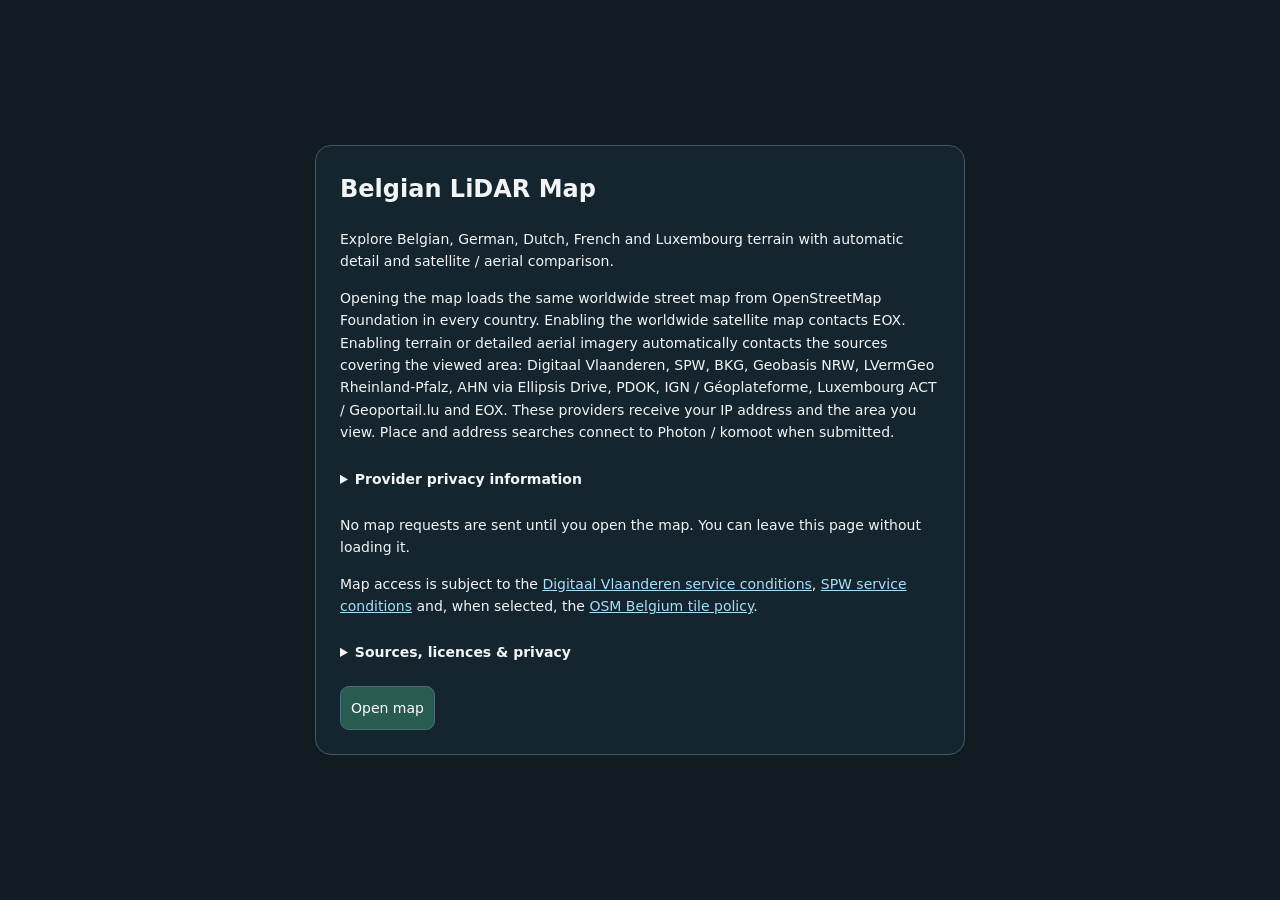
==== commit f8a4055f: "Add uniform global backgrounds and move full credits to start screen" ====
--- a/index.html
+++ b/index.html
@@ -8,16 +8,79 @@
 <link rel="stylesheet" href="css/styles.css">
 </head>
 <body>
-<section id="privacyGate" class="privacy-gate" aria-labelledby="privacyTitle"><div class="privacy-card"><h1 id="privacyTitle">Belgian LiDAR Map</h1><p>Explore Belgian, German, Dutch, French and Luxembourg terrain with automatic detail and satellite / aerial comparison.</p><p>Opening the map loads street maps from OpenStreetMap Belgium / Champs-Libres and, where visible, BKG, PDOK, IGN or Luxembourg ACT. Enabling terrain or aerial imagery automatically contacts the sources covering the viewed area: Digitaal Vlaanderen, SPW, BKG, Geobasis NRW, LVermGeo Rheinland-Pfalz, AHN via Ellipsis Drive, PDOK, IGN / Géoplateforme, Luxembourg ACT / Geoportail.lu and EOX. These providers receive your IP address and the area you view. Place and address searches connect to Photon / komoot when submitted.</p><details><summary>Provider privacy information</summary><p>This viewer requests maps directly from the providers you choose. They receive your IP address, browser/request information and tile coordinates, which reveal the area being viewed. Place and address searches are sent to Photon / komoot only when you press Search or Enter. This service receives your search text, IP address and browser/request information. Coordinate input is processed locally. The application adds no analytics, cookies or browser storage; the current map position is kept in the URL fragment and can be included when you share the link.</p>
+<section id="privacyGate" class="privacy-gate" aria-labelledby="privacyTitle"><div class="privacy-card"><h1 id="privacyTitle">Belgian LiDAR Map</h1><p>Explore Belgian, German, Dutch, French and Luxembourg terrain with automatic detail and satellite / aerial comparison.</p><p>Opening the map loads the same worldwide street map from OpenStreetMap Foundation in every country. Enabling the worldwide satellite map contacts EOX. Enabling terrain or detailed aerial imagery automatically contacts the sources covering the viewed area: Digitaal Vlaanderen, SPW, BKG, Geobasis NRW, LVermGeo Rheinland-Pfalz, AHN via Ellipsis Drive, PDOK, IGN / Géoplateforme, Luxembourg ACT / Geoportail.lu and EOX. These providers receive your IP address and the area you view. Place and address searches connect to Photon / komoot when submitted.</p><details><summary>Provider privacy information</summary><p>This viewer requests maps directly from the providers you choose. They receive your IP address, browser/request information and tile coordinates, which reveal the area being viewed. Place and address searches are sent to Photon / komoot only when you press Search or Enter. This service receives your search text, IP address and browser/request information. Coordinate input is processed locally. The application adds no analytics, cookies or browser storage; the current map position is kept in the URL fragment and can be included when you share the link.</p>
 <p><strong>Digitaal Vlaanderen:</strong> the agency processes request logs and IP addresses to secure its geographic services as a task in the public interest. IP addresses are retained for at most 90 days and are accessible to service administrators. You may request access, correction, erasure, restriction or object to processing; objecting may prevent service access. Contact <a href="mailto:privacy@digitaal.vlaanderen.be">privacy@digitaal.vlaanderen.be</a>. See its <a href="https://www.vlaanderen.be/digitaal-vlaanderen/onze-diensten-en-platformen/geografische-webdiensten/gebruiksrecht-en-privacyverklaring-geografische-webdiensten" target="_blank" rel="noopener">full service privacy notice, controller details and complaint information</a>.</p>
-<p><strong>German services:</strong> automatic terrain, street maps and aerial imagery send relevant map requests directly to BKG, Geobasis NRW or LVermGeo Rheinland-Pfalz. See <a href="https://www.bkg.bund.de/DE/Service/Datenschutz/datenschutz.html">BKG privacy</a>, <a href="https://www.bezreg-koeln.nrw.de/datenschutz">Bezirksregierung Köln privacy</a> and <a href="https://lvermgeo.rlp.de/datenschutz">LVermGeoRP privacy</a>.</p>
-<p><strong>Netherlands:</strong> AHN terrain requests go to Ellipsis Drive; aerial and street requests go to PDOK. These services receive your IP/browser information and viewed tiles. See <a href="https://ellipsis-drive.com/privacy/">Ellipsis Drive privacy</a> and <a href="https://www.pdok.nl/privacy">PDOK privacy</a>.</p>
-<p><strong>France:</strong> map, imagery and terrain requests go to IGN / Géoplateforme. See <a href="https://cartes.gouv.fr/donnees-personnelles/">cartes.gouv.fr privacy</a> and <a href="https://www.ign.fr/institut/donnees-caractere-personnel">IGN personal-data information</a>.</p>
-<p><strong>Luxembourg:</strong> terrain requests go to the public ACT WMS, and aerial/basemap requests go to the ACT open-data WMTS. They receive your IP/browser information and viewed tiles. <a href="https://www.geoportail.lu/en/about-us/terms-conditions/">ACT / Geoportail.lu terms and privacy information</a>.</p>
+<p><strong>German services:</strong> automatic terrain and detailed aerial imagery send relevant map requests directly to BKG, Geobasis NRW or LVermGeo Rheinland-Pfalz. See <a href="https://www.bkg.bund.de/DE/Service/Datenschutz/datenschutz.html">BKG privacy</a>, <a href="https://www.bezreg-koeln.nrw.de/datenschutz">Bezirksregierung Köln privacy</a> and <a href="https://lvermgeo.rlp.de/datenschutz">LVermGeoRP privacy</a>.</p>
+<p><strong>Netherlands:</strong> AHN terrain requests go to Ellipsis Drive; detailed aerial requests go to PDOK. These services receive your IP/browser information and viewed tiles. See <a href="https://ellipsis-drive.com/privacy/">Ellipsis Drive privacy</a> and <a href="https://www.pdok.nl/privacy">PDOK privacy</a>.</p>
+<p><strong>France:</strong> detailed aerial imagery and terrain requests go to IGN / Géoplateforme. See <a href="https://cartes.gouv.fr/donnees-personnelles/">cartes.gouv.fr privacy</a> and <a href="https://www.ign.fr/institut/donnees-caractere-personnel">IGN personal-data information</a>.</p>
+<p><strong>Luxembourg:</strong> terrain requests go to the public ACT WMS, and detailed aerial requests go to the ACT open-data WMTS. They receive your IP/browser information and viewed tiles. <a href="https://www.geoportail.lu/en/about-us/terms-conditions/">ACT / Geoportail.lu terms and privacy information</a>.</p>
 <p><strong>EOX:</strong> satellite overview requests go to EOX IT Services GmbH, which receives your IP/browser information and viewed tiles. <a href="https://eox.at/privacy-notice/">EOX privacy</a>. The overview is the CC BY 4.0 2016 layer (2016–17 imagery), not current aerial photography.</p>
 <p><strong>SPW:</strong> consult the <a href="https://geoportail.wallonie.be/vie-privee.html" target="_blank" rel="noopener">SPW privacy notice</a>; privacy contact: <a href="mailto:dpo@spw.wallonie.be">dpo@spw.wallonie.be</a>.</p>
-<p><strong>OpenStreetMap Belgium / Champs-Libres:</strong> street-map requests go to their tile server. See the <a href="https://github.com/osmbe/openstreetmap-carto-be/wiki/Tile-Usage-Policy" target="_blank" rel="noopener">service and attribution policy</a> and <a href="https://www.champs-libres.coop/" target="_blank" rel="noopener">tile provider</a>.</p>
-<p>When this viewer is hosted online, the website host also receives ordinary page requests and may keep access logs. Hosting-specific privacy information must be supplied by the website operator.</p></details><p>No map requests are sent until you open the map. You can leave this page without loading it.</p><p>Map access is subject to the <a href="https://www.vlaanderen.be/digitaal-vlaanderen/onze-diensten-en-platformen/geografische-webdiensten/gebruiksrecht-en-privacyverklaring-geografische-webdiensten" target="_blank" rel="noopener">Digitaal Vlaanderen service conditions</a>, <a href="https://geoportail.wallonie.be/files/documents/ConditionsSPW/LicServicesSPW.pdf" target="_blank" rel="noopener">SPW service conditions</a> and, when selected, the <a href="https://github.com/osmbe/openstreetmap-carto-be/wiki/Tile-Usage-Policy" target="_blank" rel="noopener">OSM Belgium tile policy</a>.</p><button id="startMap" type="button">Open map</button><noscript><p>Enable JavaScript to use this viewer.</p></noscript></div></section>
+<p><strong>OpenStreetMap Foundation:</strong> worldwide street-map requests go to tile.openstreetmap.org. See the <a href="https://operations.osmfoundation.org/policies/tiles/">tile usage policy</a> and <a href="https://osmfoundation.org/wiki/Privacy_Policy">privacy policy</a>.</p>
+<p><strong>Website operator and hosting:</strong> the official <a href="https://sanderdev57.github.io/Belgian-LiDAR-Map/">Belgian LiDAR Map website</a> is maintained by <a href="https://github.com/SanderDev57">SanderDev57</a> and hosted on GitHub Pages. For project questions, use the <a href="https://github.com/SanderDev57/Belgian-LiDAR-Map/issues">project contact page</a>; issues are public, so do not include private information.</p>
+<p>GitHub receives page and asset requests as soon as you visit the hosted website, before you select Open map. GitHub Pages logs and stores visitors' IP addresses for security purposes. See <a href="https://docs.github.com/en/pages/getting-started-with-github-pages/what-is-github-pages#data-collection">GitHub Pages data collection</a> and the <a href="https://docs.github.com/en/site-policy/privacy-policies/github-general-privacy-statement">GitHub Privacy Statement</a> for its processing purposes, retention policy, international transfers, privacy rights and private contact options. This viewer adds no analytics or separate visitor database. Copies hosted elsewhere are subject to that host's privacy practices; their operators must provide the corresponding information.</p></details><p>No map requests are sent until you open the map. You can leave this page without loading it.</p><p>Map access is subject to the <a href="https://www.vlaanderen.be/digitaal-vlaanderen/onze-diensten-en-platformen/geografische-webdiensten/gebruiksrecht-en-privacyverklaring-geografische-webdiensten" target="_blank" rel="noopener">Digitaal Vlaanderen service conditions</a>, <a href="https://geoportail.wallonie.be/files/documents/ConditionsSPW/LicServicesSPW.pdf" target="_blank" rel="noopener">SPW service conditions</a> and, when selected, the <a href="https://github.com/osmbe/openstreetmap-carto-be/wiki/Tile-Usage-Policy" target="_blank" rel="noopener">OSM Belgium tile policy</a>.</p><details class="sources" id="sourceDetails"><summary>Sources, licences &amp; privacy</summary>
+<p>Independent viewer; no provider affiliation or endorsement. Source permissions were reviewed on 10 November 2026 for this public interactive viewer. Map data keep their own licences and service conditions; the MIT code licence does not cover them. Full credits and privacy information are collected here. Required active-layer credits remain visible on the map; do not crop them out of shared screenshots. Source resolution, capture date and positional accuracy differ; this is not a survey or a guarantee that features exist. A disclaimer does not grant extra data rights.</p>
+<ul>
+<li>Flanders terrain: <a href="https://www.vlaanderen.be/datavindplaats/catalogus/digitaal-hoogtemodel-ii-multidirectionale-hillshade-25-cm">DHM II hillshade</a>. Bron: Digitaal Vlaanderen. Public geographic service use is subject to the linked dataset and service conditions.</li>
+<li>Flanders/Brussels aerial imagery: <a href="https://www.vlaanderen.be/datavindplaats/catalogus/wmts-orthofotomozaiek-middenschalig-winteropnamen-kleur-meest-recent-vlaanderen">most recent winter orthophoto mosaic</a>. Bron: Luchtopnamen Digitaal Vlaanderen. See dataset metadata for dates and reuse conditions.</li>
+<li>Wallonia terrain: Service public de Wallonie (SPW), <a href="https://geoportail.wallonie.be/catalogue/89b00953-efdb-449b-baec-1c8e7ce483b5.html">MNT 2021–2022 hillshade</a>, © SPW 2021–2022, <a href="https://creativecommons.org/licenses/by/4.0/">CC BY 4.0</a>.</li>
+<li>Wallonia aerial imagery: Service public de Wallonie (SPW), <a href="https://geoportail.wallonie.be/catalogue/ad55c2ce-62ad-4c3c-b3cf-8fbc270a6b6e.html">Orthophotos 2023 Été</a>, © SPW 2023, <a href="https://creativecommons.org/licenses/by/4.0/">CC BY 4.0</a>. This full-coverage 2023 layer is not a claim to the latest imagery everywhere.</li>
+<li>SPW services: <a href="https://geoportail.wallonie.be/files/documents/ConditionsSPW/LicServicesSPW.pdf">service terms</a>. Normal interactive viewing only; no bulk downloads or prefetching.</li>
+<li>Germany terrain overview: © GeoBasis-DE / <a href="https://www.bkg.bund.de">BKG</a> (2026), <a href="https://creativecommons.org/licenses/by/4.0/">CC BY 4.0</a>. <a href="https://basemap.de/produkte-und-dienste/web-raster-schummerung/">Terrain documentation</a> and <a href="https://sgx.geodatenzentrum.de/public/gdz/lizenz/deu/nutzungsbedingungen_basemapde.pdf">terms</a>. Hillshade uses DGM5 with rendered pixels approximately 6.4 m; the viewer automatically overlays the connected finer regional layers.</li>
+<li>North Rhine-Westphalia: <a href="https://www.bezreg-koeln.nrw.de/geobasis-nrw/produkte-und-dienste/hoehenmodelle/digitale-gelaendemodelle/gelaendeschummerung">Geobasis NRW · 0.25 m hillshade</a> and <a href="https://www.wms.nrw.de/geobasis/wms_nw_dop?SERVICE=WMS&amp;REQUEST=GetCapabilities">10 cm aerial photography</a>, <a href="https://www.govdata.de/dl-de/zero-2-0">dl-de/zero-2-0</a>.</li>
+<li>Rhineland-Palatinate: ©GeoBasis-DE / <a href="https://www.lvermgeo.rlp.de">LVermGeoRP</a> 2026, <a href="https://www.govdata.de/dl-de/by-2-0">dl-de/by-2-0</a> [Daten bearbeitet]. <a href="https://www.geoportal.rlp.de/mapbender/php/mod_showMetadata.php?id=49357&amp;layout=tabs&amp;resource=layer">Hillshade 1 m metadata</a> and <a href="https://geo4.service24.rlp.de/wms/rp_dop20.fcgi?SERVICE=WMS&amp;REQUEST=GetCapabilities">20 cm aerial photography</a>.</li>
+<li>Netherlands terrain: <a href="https://www.ahn.nl/dataroom">Actueel Hoogtebestand Nederland (AHN)</a>, 0.5 m ground model, AHN4 (CC0), AHN5/6 (<a href="https://creativecommons.org/licenses/by/4.0/">CC BY 4.0</a>), public services published through Ellipsis Drive. Newer available pixels overlay older coverage. The viewer requests a modified hillshade rendering; real no-data gaps remain.</li>
+<li>Netherlands aerial imagery: <a href="https://www.pdok.nl/-/hoge-resolutie-luchtfoto-2026-nu-beschikbaar-bij-pdok">Samenwerkingsverband Beeldmateriaal / PDOK, current high-resolution mosaic</a>, 2026 release, 5–8 cm; <a href="https://creativecommons.org/licenses/by/4.0/">CC BY 4.0</a>. <a href="https://www.pdok.nl/copyright">PDOK conditions</a>.</li>
+<li>Metropolitan France and Corsica: © IGN / Géoplateforme, <a href="https://www.data.gouv.fr/datasets/mnt-lidar-hd">LiDAR HD MNT 50 cm</a>, with <a href="https://www.data.gouv.fr/datasets/rge-alti-r">RGE ALTI / broader terrain</a> underneath; <a href="https://www.data.gouv.fr/datasets/bd-ortho-r">BD ORTHO</a> aerial imagery (typically 20 cm). <a href="https://www.data.gouv.fr/pages/legal/licences/etalab-2-0">Licence Ouverte / Open Licence 2.0</a>. Sources consulted 10 November 2026; capture/update dates vary by area and are given in the linked source metadata. HD coverage is being published progressively; some protected areas and no-data gaps are absent. <a href="https://cartes.gouv.fr/cgu/">Service terms</a>.</li>
+<li>Luxembourg: Administration du cadastre et de la topographie (ACT) / Geoportail.lu, <a href="https://data.public.lu/fr/datasets/lidar-2024-releve-3d-du-territoire-luxembourgeois/">LiDAR 2024 MNT hillshade (50 cm source model)</a>, <a href="https://data.public.lu/fr/datasets/bd-l-ortho-webservices-wms-et-wmts/">2025 summer aerial imagery</a>, <a href="https://creativecommons.org/publicdomain/zero/1.0/">CC0</a>. Public WMS/WMTS; source rendering and generalised country-edge masks are retained. This does not claim access to restricted layers.</li>
+<li>Country/region display masks: <a href="https://www.naturalearthdata.com/about/terms-of-use/">Natural Earth, public domain</a>, generalized 1:10 million boundaries. Used to clip regional imagery and terrain; narrow edge gaps are possible. These are not survey boundaries.</li>
+<li>Worldwide satellite map and aerial fallback: <a href="https://cloudless.eox.at">EOxCloudless</a> by <a href="https://eox.at">EOX IT Services GmbH</a> (Contains modified Copernicus Sentinel data 2016 &amp; 2017), <a href="https://creativecommons.org/licenses/by/4.0/">CC BY 4.0</a>. <a href="https://cloudless.eox.at/license-non-commercial">Product licence and attribution</a>. <a href="https://maps.eox.at/">EOX::Maps service</a>. Only the 2016 vintage is used; later vintages have different conditions. The uniform satellite option uses this single worldwide mosaic, approximately 10 m, with no country-specific overlays. The separate detailed aerial option overlays the regional mosaics. These may differ in colour, date and resolution.</li>
+<li>Worldwide street map: © <a href="https://www.openstreetmap.org/copyright">OpenStreetMap contributors</a> (ODbL data), standard tiles served by the OpenStreetMap Foundation under its <a href="https://operations.osmfoundation.org/policies/tiles/">tile usage policy</a>. Visible attribution, ordinary browser caching and HTTP Referer are required; no offline packs or prefetching. Service availability is best effort.</li>
+<li>Search data: <a href="https://www.openstreetmap.org/copyright">© OpenStreetMap contributors</a> · <a href="https://github.com/komoot/photon">Photon / komoot</a>. <a href="https://www.komoot.com/privacy">Search provider privacy</a>.</li>
+</ul>
+<p>Display changes: services reproject imagery for this map; the viewer clips, scales and changes opacity to compare layers. The composite puts finer sources above coarser ones, with transparent gaps showing the underlying source. AHN elevations are rendered as grayscale hillshade (315° illumination, 45° altitude, no vertical exaggeration). It does not edit the underlying source datasets. Higher zoom does not add native detail. Keep credits visible in shared screenshots.</p>
+<h3>Privacy</h3>
+<p>This viewer requests maps directly from the providers you choose. They receive your IP address, browser/request information and tile coordinates, which reveal the area being viewed. Place and address searches are sent to Photon / komoot only when you press Search or Enter. This service receives your search text, IP address and browser/request information. Coordinate input is processed locally. The application adds no analytics, cookies or browser storage; the current map position is kept in the URL fragment and can be included when you share the link.</p>
+<p><strong>Digitaal Vlaanderen:</strong> the agency processes request logs and IP addresses to secure its geographic services as a task in the public interest. IP addresses are retained for at most 90 days and are accessible to service administrators. You may request access, correction, erasure, restriction or object to processing; objecting may prevent service access. Contact <a href="mailto:privacy@digitaal.vlaanderen.be">privacy@digitaal.vlaanderen.be</a>. See its <a href="https://www.vlaanderen.be/digitaal-vlaanderen/onze-diensten-en-platformen/geografische-webdiensten/gebruiksrecht-en-privacyverklaring-geografische-webdiensten" target="_blank" rel="noopener">full service privacy notice, controller details and complaint information</a>.</p>
+<p><strong>German services:</strong> automatic terrain and detailed aerial imagery send relevant map requests directly to BKG, Geobasis NRW or LVermGeo Rheinland-Pfalz. See <a href="https://www.bkg.bund.de/DE/Service/Datenschutz/datenschutz.html">BKG privacy</a>, <a href="https://www.bezreg-koeln.nrw.de/datenschutz">Bezirksregierung Köln privacy</a> and <a href="https://lvermgeo.rlp.de/datenschutz">LVermGeoRP privacy</a>.</p>
+<p><strong>Netherlands:</strong> AHN terrain requests go to Ellipsis Drive; detailed aerial requests go to PDOK. These services receive your IP/browser information and viewed tiles. See <a href="https://ellipsis-drive.com/privacy/">Ellipsis Drive privacy</a> and <a href="https://www.pdok.nl/privacy">PDOK privacy</a>.</p>
+<p><strong>France:</strong> detailed aerial imagery and terrain requests go to IGN / Géoplateforme. See <a href="https://cartes.gouv.fr/donnees-personnelles/">cartes.gouv.fr privacy</a> and <a href="https://www.ign.fr/institut/donnees-caractere-personnel">IGN personal-data information</a>.</p>
+<p><strong>Luxembourg:</strong> terrain requests go to the public ACT WMS, and detailed aerial requests go to the ACT open-data WMTS. They receive your IP/browser information and viewed tiles. <a href="https://www.geoportail.lu/en/about-us/terms-conditions/">ACT / Geoportail.lu terms and privacy information</a>.</p>
+<p><strong>EOX:</strong> satellite overview requests go to EOX IT Services GmbH, which receives your IP/browser information and viewed tiles. <a href="https://eox.at/privacy-notice/">EOX privacy</a>. The overview is the CC BY 4.0 2016 layer (2016–17 imagery), not current aerial photography.</p>
+<p><strong>SPW:</strong> consult the <a href="https://geoportail.wallonie.be/vie-privee.html" target="_blank" rel="noopener">SPW privacy notice</a>; privacy contact: <a href="mailto:dpo@spw.wallonie.be">dpo@spw.wallonie.be</a>.</p>
+<p><strong>OpenStreetMap Foundation:</strong> worldwide street-map requests go to tile.openstreetmap.org. See the <a href="https://operations.osmfoundation.org/policies/tiles/">tile usage policy</a> and <a href="https://osmfoundation.org/wiki/Privacy_Policy">privacy policy</a>.</p>
+<p><strong>Website operator and hosting:</strong> the official <a href="https://sanderdev57.github.io/Belgian-LiDAR-Map/">Belgian LiDAR Map website</a> is maintained by <a href="https://github.com/SanderDev57">SanderDev57</a> and hosted on GitHub Pages. For project questions, use the <a href="https://github.com/SanderDev57/Belgian-LiDAR-Map/issues">project contact page</a>; issues are public, so do not include private information.</p>
+<p>GitHub receives page and asset requests as soon as you visit the hosted website, before you select Open map. GitHub Pages logs and stores visitors' IP addresses for security purposes. See <a href="https://docs.github.com/en/pages/getting-started-with-github-pages/what-is-github-pages#data-collection">GitHub Pages data collection</a> and the <a href="https://docs.github.com/en/site-policy/privacy-policies/github-general-privacy-statement">GitHub Privacy Statement</a> for its processing purposes, retention policy, international transfers, privacy rights and private contact options. This viewer adds no analytics or separate visitor database. Copies hosted elsewhere are subject to that host's privacy practices; their operators must provide the corresponding information.</p>
+<details><summary>Leaflet 1.9.4 · BSD-2-Clause licence</summary><pre class="licence">BSD 2-Clause License
+
+Copyright (c) 2010-2023, Volodymyr Agafonkin
+Copyright (c) 2010-2011, CloudMade
+All rights reserved.
+
+Redistribution and use in source and binary forms, with or without
+modification, are permitted provided that the following conditions are met:
+
+1. Redistributions of source code must retain the above copyright notice, this
+   list of conditions and the following disclaimer.
+
+2. Redistributions in binary form must reproduce the above copyright notice,
+   this list of conditions and the following disclaimer in the documentation
+   and/or other materials provided with the distribution.
+
+THIS SOFTWARE IS PROVIDED BY THE COPYRIGHT HOLDERS AND CONTRIBUTORS "AS IS"
+AND ANY EXPRESS OR IMPLIED WARRANTIES, INCLUDING, BUT NOT LIMITED TO, THE
+IMPLIED WARRANTIES OF MERCHANTABILITY AND FITNESS FOR A PARTICULAR PURPOSE ARE
+DISCLAIMED. IN NO EVENT SHALL THE COPYRIGHT HOLDER OR CONTRIBUTORS BE LIABLE
+FOR ANY DIRECT, INDIRECT, INCIDENTAL, SPECIAL, EXEMPLARY, OR CONSEQUENTIAL
+DAMAGES (INCLUDING, BUT NOT LIMITED TO, PROCUREMENT OF SUBSTITUTE GOODS OR
+SERVICES; LOSS OF USE, DATA, OR PROFITS; OR BUSINESS INTERRUPTION) HOWEVER
+CAUSED AND ON ANY THEORY OF LIABILITY, WHETHER IN CONTRACT, STRICT LIABILITY,
+OR TORT (INCLUDING NEGLIGENCE OR OTHERWISE) ARISING IN ANY WAY OUT OF THE USE
+OF THIS SOFTWARE, EVEN IF ADVISED OF THE POSSIBILITY OF SUCH DAMAGE.
+</pre></details>
+<p>Only ordinary interactive viewing is provided: no bulk requests, offline map packs or prefetching. Public services can limit access or change. The website operator remains responsible for hosting-specific privacy and contact information.
+</p><p>The original viewer code is MIT licensed. This does not license the map datasets, provider services or third-party software under MIT.</p>
+</details><button id="startMap" type="button">Open map</button><noscript><p>Enable JavaScript to use this viewer.</p></noscript></div></section>
 <div id="map" inert>
 </div>
 <div id="divider" class="divider">
@@ -48,13 +111,13 @@
 <button id="france">France</button>
 <button id="luxembourg">Luxembourg</button>
 </div>
-<p class="muted">Search area: <strong id="searchArea">Belgium / Germany / Netherlands / France / Luxembourg</strong>. Search data: <a href="https://www.openstreetmap.org/copyright">© OpenStreetMap contributors</a> · <a href="https://github.com/komoot/photon">Photon / komoot</a>. <a href="https://www.komoot.com/privacy">Search provider privacy</a>.</p>
+<p class="muted">Search area: <strong id="searchArea">Belgium / Germany / Netherlands / France / Luxembourg</strong>.</p>
 <h3>Terrain layer</h3>
 <select class="field" id="terrain">
 <option value="auto">Automatic · finest connected detail</option>
 <option value="off" selected>No LiDAR</option>
 </select>
-<p class="muted" id="terrainHint">Finest connected terrain wins automatically: 25 cm in Flanders / NRW; 50 cm in Wallonia, AHN Netherlands Luxembourg (LiDAR 2024) and published French LiDAR HD areas. Newer AHN and French HD load from zoom 12; French high-resolution fallback from zoom 11. Broader terrain fills gaps. AHN6/5 overlay AHN4 where available; French HD coverage is still being published.</p>
+<p class="muted" id="terrainHint">Finest connected terrain wins automatically: 25 cm in Flanders / NRW; 50 cm in Wallonia, AHN Netherlands, Luxembourg (LiDAR 2024) and published French LiDAR HD areas. Newer AHN and French HD load from zoom 12; French high-resolution fallback from zoom 11. Broader terrain fills gaps. AHN6/5 overlay AHN4 where available; French HD coverage is still being published.</p>
 <h3>Compare</h3>
 <label class="choice">
 <input type="checkbox" id="compare" checked>
@@ -67,11 +130,12 @@
 <p class="muted">Vertical: background on the left, LiDAR on the right. Horizontal: background above, LiDAR below. Drag the white handle to compare. Only one comparison mode can be enabled.</p>
 <h3>Background</h3>
 <select class="field" id="background">
-<option value="satellite">Satellite / aerial · automatic coverage</option>
-<option value="osm" selected>Street map · automatic coverage</option>
+<option value="satellite">Satellite · worldwide, uniform (~10 m)</option>
+<option value="aerial">Detailed aerial imagery · regional sources</option>
+<option value="osm" selected>Street map · worldwide OpenStreetMap</option>
 <option value="none">No background</option>
 </select>
-<p class="muted" id="backgroundHint">Street maps for Belgium, Germany, Netherlands, metropolitan France and Luxembourg.</p>
+<p class="muted" id="backgroundHint">One worldwide street map: OpenStreetMap. Same map style across country borders.</p>
 <h3>LiDAR opacity · <span id="opacityValue">100%</span>
 </h3>
 <input id="opacity" type="range" min="0" max="100" value="100">
@@ -81,67 +145,7 @@
 <button id="retryTiles" type="button" hidden>Retry failed tiles</button>
 <p class="muted" id="selected">Tap map for coordinates.</p>
 <div class="footer">Online connection required. Zooming past native detail does not add resolution.
-<details class="sources"><summary>Sources, licences &amp; privacy</summary>
-<p>Independent viewer; no provider affiliation or endorsement. Source permissions were reviewed on 10 November 2026 for this public interactive viewer. Map data keep their own licences and service conditions; the MIT code licence does not cover them. Keep provider credits and licence links visible, including in shared screenshots. Source resolution, capture date and positional accuracy differ; this is not a survey or a guarantee that features exist. A disclaimer does not grant extra data rights.</p>
-<ul>
-<li>Flanders terrain: <a href="https://www.vlaanderen.be/datavindplaats/catalogus/digitaal-hoogtemodel-ii-multidirectionale-hillshade-25-cm">DHM II hillshade</a>. Bron: Digitaal Vlaanderen. Public geographic service use is subject to the linked dataset and service conditions.</li>
-<li>Flanders/Brussels aerial imagery: <a href="https://www.vlaanderen.be/datavindplaats/catalogus/wmts-orthofotomozaiek-middenschalig-winteropnamen-kleur-meest-recent-vlaanderen">most recent winter orthophoto mosaic</a>. Bron: Luchtopnamen Digitaal Vlaanderen. See dataset metadata for dates and reuse conditions.</li>
-<li>Wallonia terrain: Service public de Wallonie (SPW), <a href="https://geoportail.wallonie.be/catalogue/89b00953-efdb-449b-baec-1c8e7ce483b5.html">MNT 2021–2022 hillshade</a>, © SPW 2021–2022, <a href="https://creativecommons.org/licenses/by/4.0/">CC BY 4.0</a>.</li>
-<li>Wallonia aerial imagery: Service public de Wallonie (SPW), <a href="https://geoportail.wallonie.be/catalogue/ad55c2ce-62ad-4c3c-b3cf-8fbc270a6b6e.html">Orthophotos 2023 Été</a>, © SPW 2023, <a href="https://creativecommons.org/licenses/by/4.0/">CC BY 4.0</a>. This full-coverage 2023 layer is not a claim to the latest imagery everywhere.</li>
-<li>SPW services: <a href="https://geoportail.wallonie.be/files/documents/ConditionsSPW/LicServicesSPW.pdf">service terms</a>. Normal interactive viewing only; no bulk downloads or prefetching.</li>
-<li>Germany overview and colour map: © GeoBasis-DE / <a href="https://www.bkg.bund.de">BKG</a> (2026), <a href="https://creativecommons.org/licenses/by/4.0/">CC BY 4.0</a>. <a href="https://basemap.de/produkte-und-dienste/web-raster-schummerung/">Terrain documentation</a> and <a href="https://sgx.geodatenzentrum.de/public/gdz/lizenz/deu/nutzungsbedingungen_basemapde.pdf">terms</a>. Hillshade uses DGM5 with rendered pixels approximately 6.4 m; the viewer automatically overlays the connected finer regional layers.</li>
-<li>North Rhine-Westphalia: <a href="https://www.bezreg-koeln.nrw.de/geobasis-nrw/produkte-und-dienste/hoehenmodelle/digitale-gelaendemodelle/gelaendeschummerung">Geobasis NRW · 0.25 m hillshade</a> and <a href="https://www.wms.nrw.de/geobasis/wms_nw_dop?SERVICE=WMS&amp;REQUEST=GetCapabilities">10 cm aerial photography</a>, <a href="https://www.govdata.de/dl-de/zero-2-0">dl-de/zero-2-0</a>.</li>
-<li>Rhineland-Palatinate: ©GeoBasis-DE / <a href="https://www.lvermgeo.rlp.de">LVermGeoRP</a> 2026, <a href="https://www.govdata.de/dl-de/by-2-0">dl-de/by-2-0</a> [Daten bearbeitet]. <a href="https://www.geoportal.rlp.de/mapbender/php/mod_showMetadata.php?id=49357&amp;layout=tabs&amp;resource=layer">Hillshade 1 m metadata</a> and <a href="https://geo4.service24.rlp.de/wms/rp_dop20.fcgi?SERVICE=WMS&amp;REQUEST=GetCapabilities">20 cm aerial photography</a>.</li>
-<li>Netherlands terrain: <a href="https://www.ahn.nl/dataroom">Actueel Hoogtebestand Nederland (AHN)</a>, 0.5 m ground model, AHN4 (CC0), AHN5/6 (<a href="https://creativecommons.org/licenses/by/4.0/">CC BY 4.0</a>), public services published through Ellipsis Drive. Newer available pixels overlay older coverage. The viewer requests a modified hillshade rendering; real no-data gaps remain.</li>
-<li>Netherlands aerial imagery: <a href="https://www.pdok.nl/-/hoge-resolutie-luchtfoto-2026-nu-beschikbaar-bij-pdok">Samenwerkingsverband Beeldmateriaal / PDOK, current high-resolution mosaic</a>, 2026 release, 5–8 cm; <a href="https://creativecommons.org/licenses/by/4.0/">CC BY 4.0</a>. Street map: <a href="https://www.kadaster.nl/zakelijk/producten/geo-informatie/brt-achtergrondkaart">Kadaster / PDOK BRT Achtergrondkaart</a>, CC BY 4.0. <a href="https://www.pdok.nl/copyright">PDOK conditions</a>.</li>
-<li>Metropolitan France and Corsica: © IGN / Géoplateforme, <a href="https://www.data.gouv.fr/datasets/mnt-lidar-hd">LiDAR HD MNT 50 cm</a>, with <a href="https://www.data.gouv.fr/datasets/rge-alti-r">RGE ALTI / broader terrain</a> underneath; <a href="https://www.data.gouv.fr/datasets/bd-ortho-r">BD ORTHO</a> aerial imagery (typically 20 cm) and <a href="https://www.data.gouv.fr/datasets/plan-ign">Plan IGN</a>. <a href="https://www.etalab.gouv.fr/licence-ouverte-open-licence/">Licence Ouverte / Open Licence 2.0</a>. Sources consulted 10 November 2026; capture/update dates vary by area and are given in the linked source metadata. HD coverage is being published progressively; some protected areas and no-data gaps are absent. <a href="https://cartes.gouv.fr/cgu/">Service terms</a>.</li>
-<li>Luxembourg: Administration du cadastre et de la topographie (ACT) / Geoportail.lu, <a href="https://data.public.lu/fr/datasets/lidar-2024-releve-3d-du-territoire-luxembourgeois/">LiDAR 2024 MNT hillshade (50 cm source model)</a>, <a href="https://data.public.lu/fr/datasets/bd-l-ortho-webservices-wms-et-wmts/">2025 summer aerial imagery</a> and <a href="https://data.public.lu/fr/datasets/carte-de-base-webservices-wms-et-wmts/">Carte de base</a>, <a href="https://creativecommons.org/publicdomain/zero/1.0/">CC0</a>. Public WMS/WMTS; source rendering and generalised country-edge masks are retained. This does not claim access to restricted layers.</li>
-<li>Country/region display masks: <a href="https://www.naturalearthdata.com/about/terms-of-use/">Natural Earth, public domain</a>, generalized 1:10 million boundaries. Used to clip Dutch/French imagery and street maps; narrow edge gaps are possible. These are not survey boundaries.</li>
-<li>Satellite fallback: <a href="https://cloudless.eox.at">EOxCloudless</a> by <a href="https://eox.at">EOX IT Services GmbH</a> (Contains modified Copernicus Sentinel data 2016 &amp; 2017), <a href="https://creativecommons.org/licenses/by/4.0/">CC BY 4.0</a>. <a href="https://cloudless.eox.at/license-non-commercial">Product licence and attribution</a>. Only the 2016 vintage is used; later vintages have different conditions. This older overview fills gaps outside the connected detailed aerial services.</li>
-<li>Street map: © <a href="https://www.openstreetmap.org/copyright">OpenStreetMap contributors</a> (ODbL data), tiles generated by <a href="https://www.champs-libres.coop/">Champs-Libres</a>, under the <a href="https://github.com/osmbe/openstreetmap-carto-be/wiki/Tile-Usage-Policy">Belgian tile-service policy</a>.</li>
-</ul>
-<p>Display changes: services reproject imagery for this map; the viewer clips, scales and changes opacity to compare layers. The composite puts finer sources above coarser ones, with transparent gaps showing the underlying source. AHN elevations are rendered as grayscale hillshade (315° illumination, 45° altitude, no vertical exaggeration). It does not edit the underlying source datasets. Higher zoom does not add native detail. Keep credits visible in shared screenshots.</p>
-<h3>Privacy</h3>
-<p>This viewer requests maps directly from the providers you choose. They receive your IP address, browser/request information and tile coordinates, which reveal the area being viewed. Place and address searches are sent to Photon / komoot only when you press Search or Enter. This service receives your search text, IP address and browser/request information. Coordinate input is processed locally. The application adds no analytics, cookies or browser storage; the current map position is kept in the URL fragment and can be included when you share the link.</p>
-<p><strong>Digitaal Vlaanderen:</strong> the agency processes request logs and IP addresses to secure its geographic services as a task in the public interest. IP addresses are retained for at most 90 days and are accessible to service administrators. You may request access, correction, erasure, restriction or object to processing; objecting may prevent service access. Contact <a href="mailto:privacy@digitaal.vlaanderen.be">privacy@digitaal.vlaanderen.be</a>. See its <a href="https://www.vlaanderen.be/digitaal-vlaanderen/onze-diensten-en-platformen/geografische-webdiensten/gebruiksrecht-en-privacyverklaring-geografische-webdiensten" target="_blank" rel="noopener">full service privacy notice, controller details and complaint information</a>.</p>
-<p><strong>German services:</strong> automatic terrain, street maps and aerial imagery send relevant map requests directly to BKG, Geobasis NRW or LVermGeo Rheinland-Pfalz. See <a href="https://www.bkg.bund.de/DE/Service/Datenschutz/datenschutz.html">BKG privacy</a>, <a href="https://www.bezreg-koeln.nrw.de/datenschutz">Bezirksregierung Köln privacy</a> and <a href="https://lvermgeo.rlp.de/datenschutz">LVermGeoRP privacy</a>.</p>
-<p><strong>Netherlands:</strong> AHN terrain requests go to Ellipsis Drive; aerial and street requests go to PDOK. These services receive your IP/browser information and viewed tiles. See <a href="https://ellipsis-drive.com/privacy/">Ellipsis Drive privacy</a> and <a href="https://www.pdok.nl/privacy">PDOK privacy</a>.</p>
-<p><strong>France:</strong> map, imagery and terrain requests go to IGN / Géoplateforme. See <a href="https://cartes.gouv.fr/donnees-personnelles/">cartes.gouv.fr privacy</a> and <a href="https://www.ign.fr/institut/donnees-caractere-personnel">IGN personal-data information</a>.</p>
-<p><strong>Luxembourg:</strong> terrain requests go to the public ACT WMS, and aerial/basemap requests go to the ACT open-data WMTS. They receive your IP/browser information and viewed tiles. <a href="https://www.geoportail.lu/en/about-us/terms-conditions/">ACT / Geoportail.lu terms and privacy information</a>.</p>
-<p><strong>EOX:</strong> satellite overview requests go to EOX IT Services GmbH, which receives your IP/browser information and viewed tiles. <a href="https://eox.at/privacy-notice/">EOX privacy</a>. The overview is the CC BY 4.0 2016 layer (2016–17 imagery), not current aerial photography.</p>
-<p><strong>SPW:</strong> consult the <a href="https://geoportail.wallonie.be/vie-privee.html" target="_blank" rel="noopener">SPW privacy notice</a>; privacy contact: <a href="mailto:dpo@spw.wallonie.be">dpo@spw.wallonie.be</a>.</p>
-<p><strong>OpenStreetMap Belgium / Champs-Libres:</strong> street-map requests go to their tile server. See the <a href="https://github.com/osmbe/openstreetmap-carto-be/wiki/Tile-Usage-Policy" target="_blank" rel="noopener">service and attribution policy</a> and <a href="https://www.champs-libres.coop/" target="_blank" rel="noopener">tile provider</a>.</p>
-<p>When this viewer is hosted online, the website host also receives ordinary page requests and may keep access logs. Hosting-specific privacy information must be supplied by the website operator.</p>
-<details><summary>Leaflet 1.9.4 · BSD-2-Clause licence</summary><pre class="licence">BSD 2-Clause License
-
-Copyright (c) 2010-2023, Volodymyr Agafonkin
-Copyright (c) 2010-2011, CloudMade
-All rights reserved.
-
-Redistribution and use in source and binary forms, with or without
-modification, are permitted provided that the following conditions are met:
-
-1. Redistributions of source code must retain the above copyright notice, this
-   list of conditions and the following disclaimer.
-
-2. Redistributions in binary form must reproduce the above copyright notice,
-   this list of conditions and the following disclaimer in the documentation
-   and/or other materials provided with the distribution.
-
-THIS SOFTWARE IS PROVIDED BY THE COPYRIGHT HOLDERS AND CONTRIBUTORS "AS IS"
-AND ANY EXPRESS OR IMPLIED WARRANTIES, INCLUDING, BUT NOT LIMITED TO, THE
-IMPLIED WARRANTIES OF MERCHANTABILITY AND FITNESS FOR A PARTICULAR PURPOSE ARE
-DISCLAIMED. IN NO EVENT SHALL THE COPYRIGHT HOLDER OR CONTRIBUTORS BE LIABLE
-FOR ANY DIRECT, INDIRECT, INCIDENTAL, SPECIAL, EXEMPLARY, OR CONSEQUENTIAL
-DAMAGES (INCLUDING, BUT NOT LIMITED TO, PROCUREMENT OF SUBSTITUTE GOODS OR
-SERVICES; LOSS OF USE, DATA, OR PROFITS; OR BUSINESS INTERRUPTION) HOWEVER
-CAUSED AND ON ANY THEORY OF LIABILITY, WHETHER IN CONTRACT, STRICT LIABILITY,
-OR TORT (INCLUDING NEGLIGENCE OR OTHERWISE) ARISING IN ANY WAY OUT OF THE USE
-OF THIS SOFTWARE, EVEN IF ADVISED OF THE POSSIBILITY OF SUCH DAMAGE.
-</pre></details>
-<p>Only ordinary interactive viewing is provided: no bulk requests, offline map packs or prefetching. Public services can limit access or change. The website operator remains responsible for hosting-specific privacy and contact information.
-</p><p>The original viewer code is MIT licensed. This does not license the map datasets, provider services or third-party software under MIT.</p>
-</details>
+<button id="showSources" type="button">Sources, licences &amp; privacy</button>
 </div>
 </div>
 </aside>
@@ -149,10 +153,10 @@
 </div>
 <script src="vendor/leaflet/leaflet.js"></script>
 <script src="js/map.js"></script>
-<script src="js/coverage.js?v=lux-2"></script>
-<script src="js/tiles.js?v=lux-2"></script>
-<script src="js/layers.js?v=lux-2"></script>
+<script src="js/coverage.js?v=lux-3"></script>
+<script src="js/tiles.js?v=lux-3"></script>
+<script src="js/layers.js?v=global-1"></script>
 <script src="js/comparison.js"></script>
-<script src="js/app.js?v=lux-2"></script>
+<script src="js/app.js?v=global-1"></script>
 </body>
 </html>
